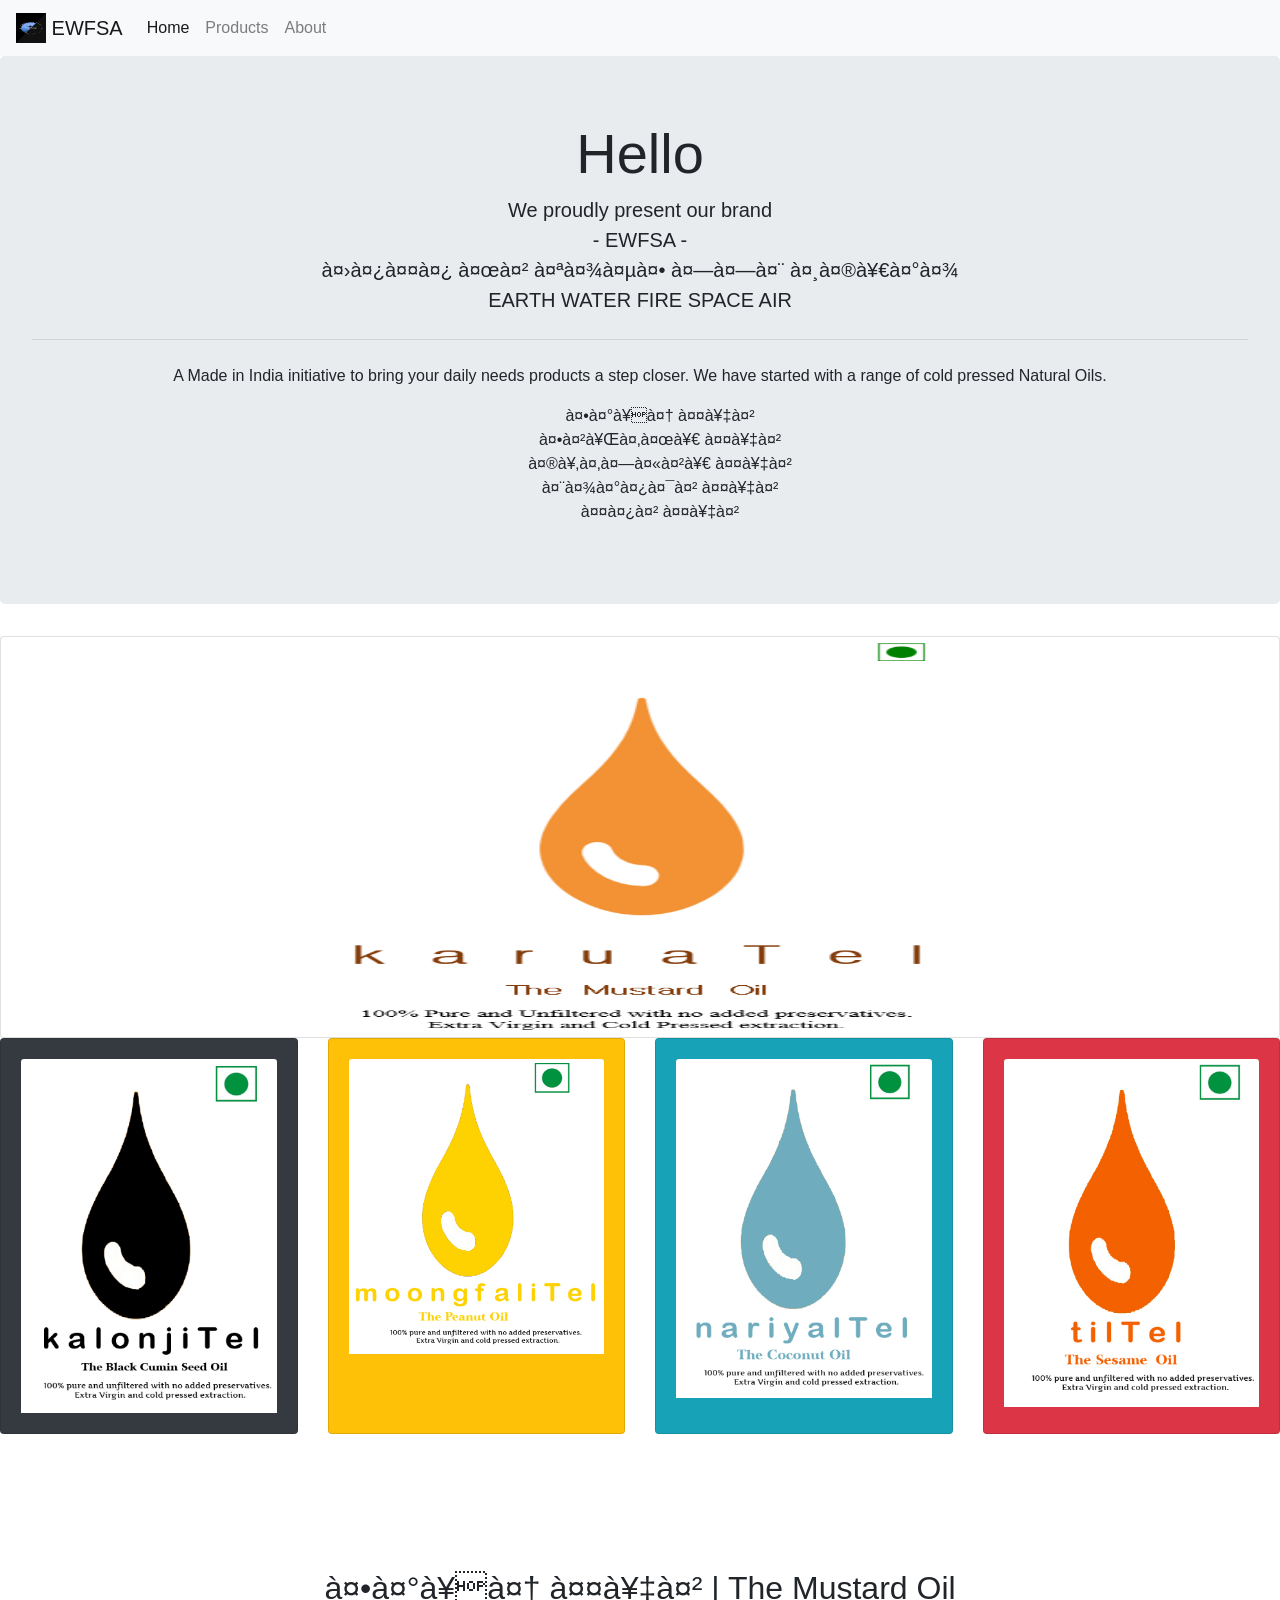
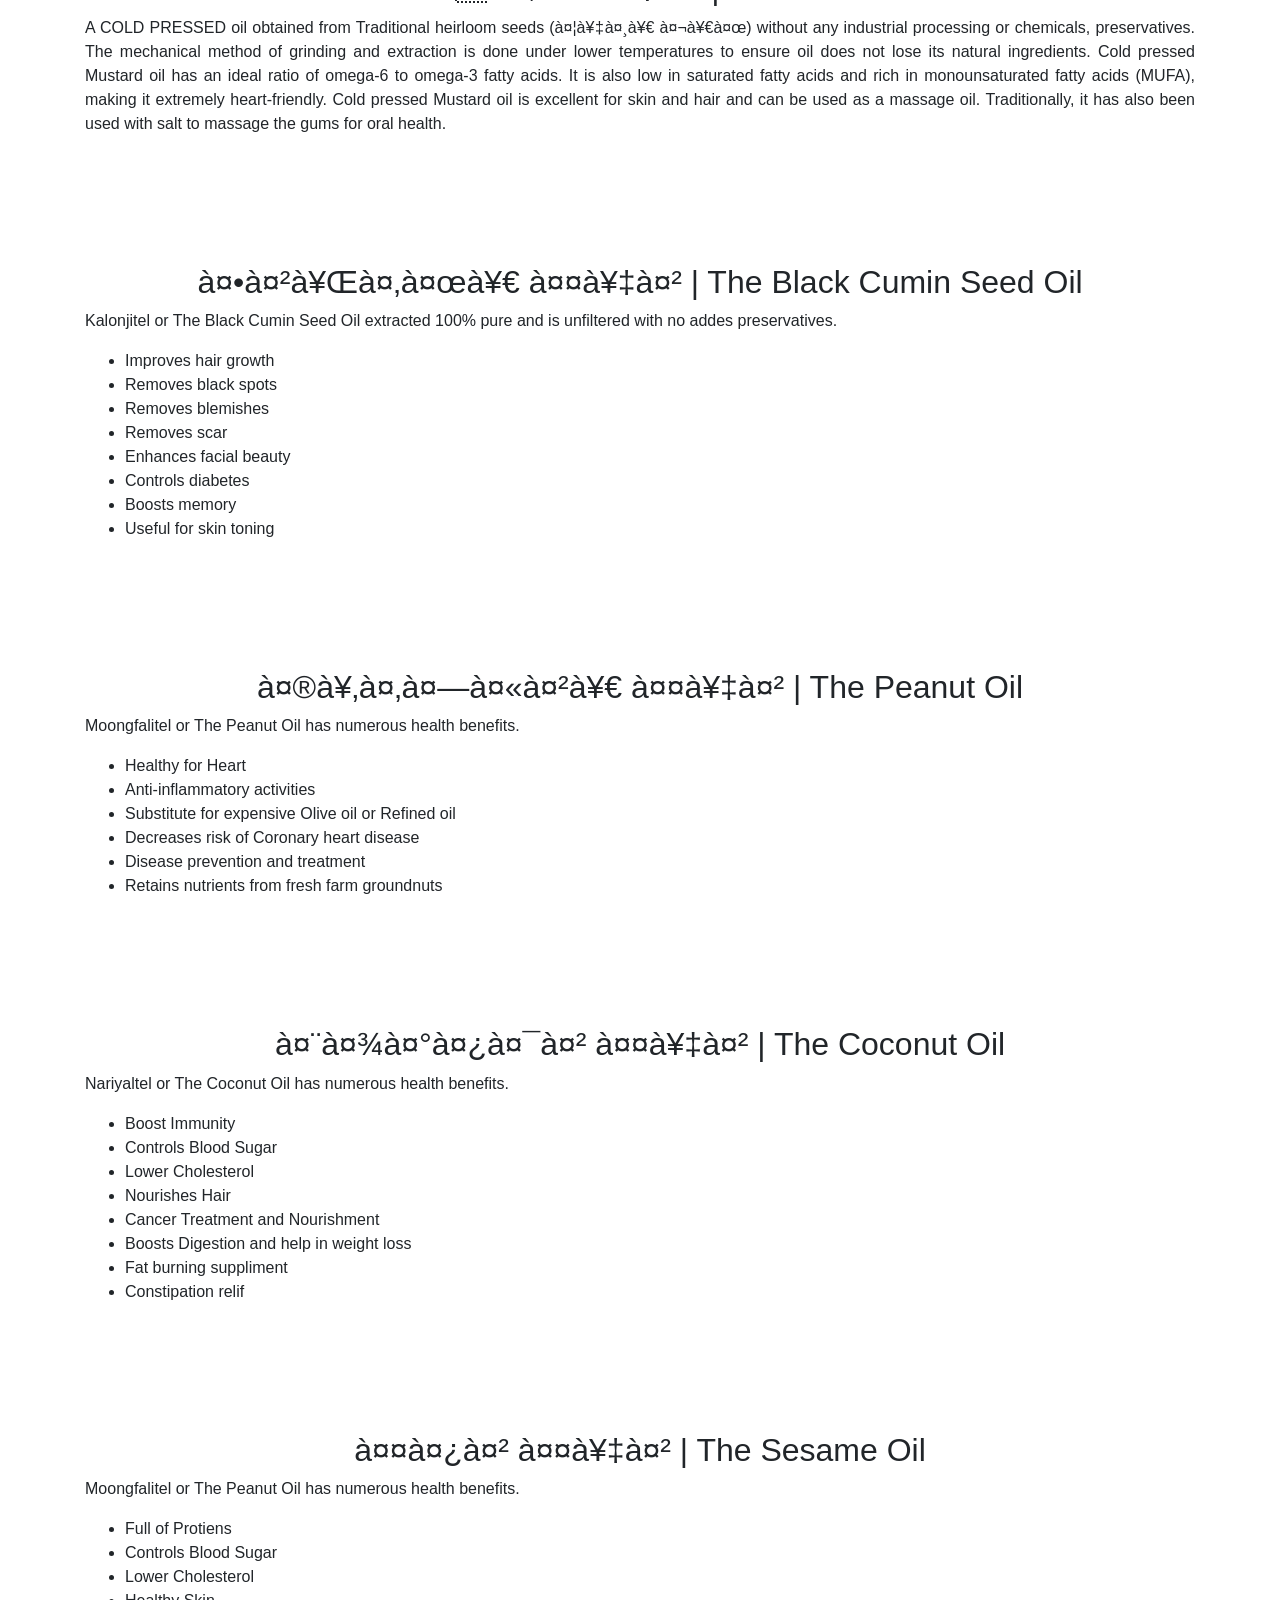
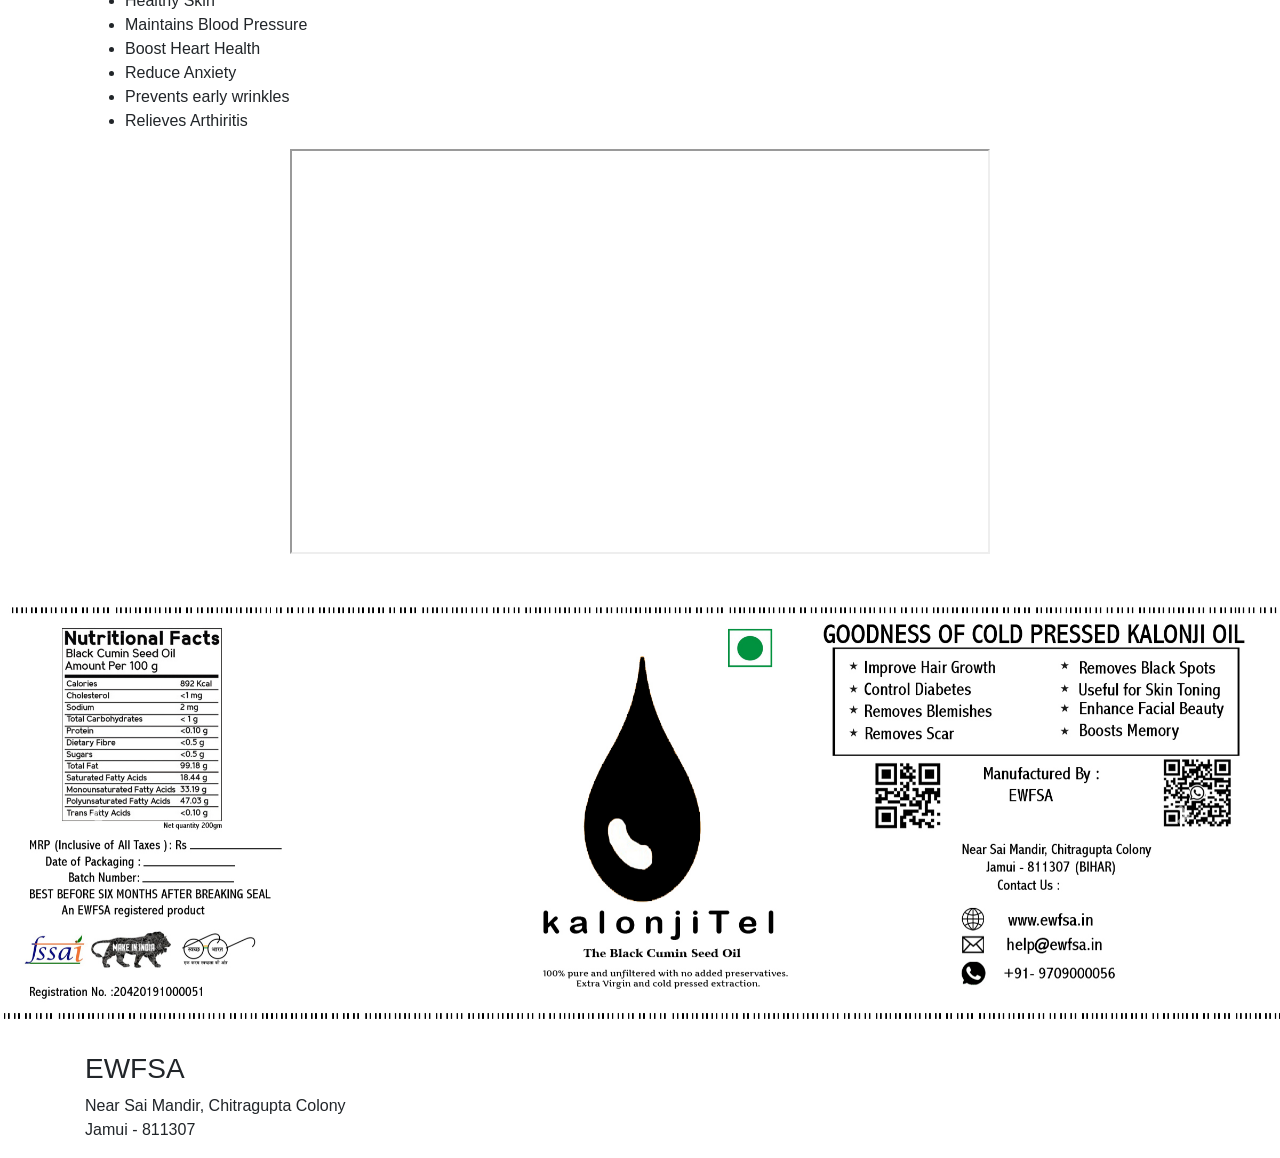
==== index.html @ 8c9425bf "2nd" ====
<!DOCTYPE html>
<html>

<head>
    <title>Natural Oils by EWFSA</title>
    <link rel="icon" type="image/jpeg" href="../images/logo.jpeg">
    <link rel="stylesheet" href="./style.css">
    <link rel="stylesheet" href="https://stackpath.bootstrapcdn.com/bootstrap/4.4.1/css/bootstrap.min.css"
        integrity="sha384-Vkoo8x4CGsO3+Hhxv8T/Q5PaXtkKtu6ug5TOeNV6gBiFeWPGFN9MuhOf23Q9Ifjh" crossorigin="anonymous">
    <script src="https://ajax.googleapis.com/ajax/libs/jquery/3.5.1/jquery.min.js"></script>
    <script src="https://cdnjs.cloudflare.com/ajax/libs/popper.js/1.16.0/umd/popper.min.js"></script>
    <script src="https://maxcdn.bootstrapcdn.com/bootstrap/4.5.2/js/bootstrap.min.js"></script>
</head>

<body>
    <section id="home">
        <nav class="navbar navbar-expand-lg navbar-light bg-light navbar-fixed-top">
            <a class="navbar-brand" href="#">
                <img src="../images/logo.jpeg" width="30" height="30" class="d-inline-block align-top" alt="">
                EWFSA
            </a>
            <button class="navbar-toggler" type="button" data-toggle="collapse" data-target="#navbarNav"
                aria-controls="navbarNav" aria-expanded="false" aria-label="Toggle navigation">
                <span class="navbar-toggler-icon"></span>
            </button>
            <div class="collapse navbar-collapse" id="navbarNav">
                <ul class="navbar-nav">
                    <li class="nav-item active">
                        <a class="nav-link" href="#home">Home <span class="sr-only">(current)</span></a>
                    </li>
                    <li class="nav-item">
                        <a class="nav-link" href="#products">Products</a>
                    </li>
                    <li class="nav-item">
                        <a class="nav-link" href="#">About</a>
                    </li>
                </ul>
            </div>
        </nav>
        <div class="jumbotron">
            <h1 class="display-4">Hello</h1>
            <p class="lead" style="text-align: center">We proudly present our brand <br>- EWFSA -<br>छिति जल पावक गगन समीरा<br>EARTH WATER FIRE SPACE AIR</p>
            <hr class="my-4">
            <!-- <div class="card bg-body">
                <img class="rounded mx-auto d-block" style="align-items: center;width:600px;height:400px;" src="../images/eWFSA_LOGO.PNG" >
            </div> -->
            <p style="text-align: center">A Made in India initiative to bring your daily needs products a step closer. We
                have started with a range of cold pressed Natural Oils.
                <ul style="text-align: center; list-style-type:none">
                    <li>करुआ तेल</li>
                    <li>कलौंजी तेल</li>
                    <li>मूंगफली तेल</li>
                    <li>नारियल तेल</li>
                    <li>तिल तेल</li>
                </ul>
            </p>

        </div>
        

    </section>
    <section id="products">
        <div class="card bg-body">
            <img class="rounded mx-auto d-block" style="align-items: center;width:600px;height:400px;" src="../images/karuatel_logo.PNG" >
        </div>
        <div class="card-deck">
            <div class="card bg-dark">
            <div class="card-body text-center">
                <img class="card-img-top" src="../images/kalongi_logo.PNG">
            </div>
            </div>
            <div class="card bg-warning">
            <div class="card-body text-center">
            <img class="card-img-top" src="../images/moongfali_logo.PNG">
            </div>
            </div>
            <div class="card bg-info">
            <div class="card-body text-center">
                <img class="card-img-top" src="../images/nariyal_logo.PNG">
            </div>
            </div>
            <div class="card bg-danger">
            <div class="card-body text-center">
                <img class="card-img-top" src="../images/tiltel_logo.PNG">
            </div>
            </div>
        </div>
    </section>
    <br>
    <section>
        <div class="container">        
                <h2>करुआ तेल | The Mustard Oil</h2>
                
                <p style="text-align: justify">A COLD PRESSED oil obtained from Traditional heirloom seeds (देसी बीज) without any industrial processing or chemicals, preservatives.
                        The mechanical method of grinding and extraction is done under lower temperatures to ensure oil does not lose its natural ingredients. Cold pressed Mustard oil has an ideal ratio of omega-6 to omega-3 fatty acids. It is also low in saturated fatty acids and rich in monounsaturated fatty acids (MUFA), making it extremely heart-friendly. Cold pressed Mustard oil is excellent for skin and hair and can be used as a massage oil. Traditionally, it has also been used with salt to massage the gums for oral health.
                </p>
                
                <h2>कलौंजी तेल | The Black Cumin Seed Oil</h2>
                <p style="text-align: justify">Kalonjitel or The Black Cumin Seed Oil extracted 100% pure and is unfiltered with no addes preservatives.
                    <ul>
                        <li>Improves hair growth</li>
                        <li>Removes black spots</li>
                        <li>Removes blemishes</li>
                        <li>Removes scar</li>
                        <li>Enhances facial beauty</li>
                        <li>Controls diabetes</li>
                        <li>Boosts memory</li>
                        <li>Useful for skin toning</li>  
                    </ul>
                </p>

                <h2>मूंगफली तेल | The Peanut Oil</h2>
                <p style="text-align: justify">Moongfalitel or The Peanut Oil has numerous health benefits.
                    <ul>
                        <li>Healthy for Heart</li>
                        <li>Anti-inflammatory activities</li>
                        <li>Substitute for expensive Olive oil or Refined oil</li>
                        <li>Decreases risk of Coronary heart disease</li>
                        <li>Disease prevention and treatment</li>
                        <li>Retains nutrients from fresh farm groundnuts</li>
                    </ul>
                </p>

                <h2>नारियल तेल | The Coconut Oil</h2>
                <p style="text-align: justify">Nariyaltel or The Coconut Oil has numerous health benefits.
                    <ul>
                        <li>Boost Immunity</li>
                        <li>Controls Blood Sugar</li>
                        <li>Lower Cholesterol</li>
                        <li>Nourishes Hair</li>
                        <li>Cancer Treatment and Nourishment</li>
                        <li>Boosts Digestion and help in weight loss</li>
                        <li>Fat burning suppliment</li>
                        <li>Constipation relif</li>
                    </ul>
                </p>

                <h2>तिल तेल | The Sesame Oil</h2>
                <p style="text-align: justify">Moongfalitel or The Peanut Oil has numerous health benefits.
                    <ul>
                        <li>Full of Protiens</li>
                        <li>Controls Blood Sugar</li>
                        <li>Lower Cholesterol</li>
                        <li>Healthy Skin</li>
                        <li>Maintains Blood Pressure</li>
                        <li>Boost Heart Health</li>
                        <li>Reduce Anxiety</li>
                        <li>Prevents early wrinkles</li>
                        <li>Relieves Arthiritis</li>
                    </ul>
                </p>
        </div>
    </section>

    <p align="center"><iframe width="700" height="405"
        src="https://www.youtube.com/embed/tgbNymZ7vqY?controls=0">
        </iframe>
    </p>
        
    <br>

    
    <section>
        <div id="demo" class="carousel slide" data-ride="carousel">

            <!-- Indicators -->
            <ul class="carousel-indicators">
              <li data-target="#demo" data-slide-to="0" class="active"></li>
              <li data-target="#demo" data-slide-to="1"></li>
              <li data-target="#demo" data-slide-to="2"></li>
            </ul>
            
            <!-- The slideshow -->
            <div class="carousel-inner">
              <div class="carousel-item active">
                <img src="../images/kalongitel.jpg" alt="Los Angeles" width="1100" height="500">
              </div>
              <div class="carousel-item">
                <img src="../images/karuatel.PNG" alt="Chicago" width="1100" height="500">
              </div>
              <div class="carousel-item">
                <img src="../images/moongfali.jpg" alt="New York" width="1100" height="500">
              </div>
              <div class="carousel-item">
                <img src="../images/nariyaltel.jpg" alt="New York" width="1100" height="500">
              </div>
              <div class="carousel-item">
                <img src="../images/tiltel.jpg" alt="New York" width="1100" height="500">
              </div>
            </div>
            
            <!-- Left and right controls -->
            <a class="carousel-control-prev" href="#demo" data-slide="prev">
              <span class="carousel-control-prev-icon"></span>
            </a>
            <a class="carousel-control-next" href="#demo" data-slide="next">
              <span class="carousel-control-next-icon"></span>
            </a>
          </div>
                
    </section>
    <br>
    <section id="about">
        <div class="container">
            <h3>EWFSA</h3>
            <p>Near Sai Mandir, Chitragupta Colony<br>Jamui - 811307</p>
            
        </div>
    </section>
   
</body>

</html>
---- style.css ----
h1{
    text-align: center;
}

h2{
    text-align: center;
    padding-top: 10%;
}
#image-logo{
    align-content: center;
    
}

/* Make the image fully responsive */
.carousel-inner img {
  width: 100%;
  height: 100%;
}
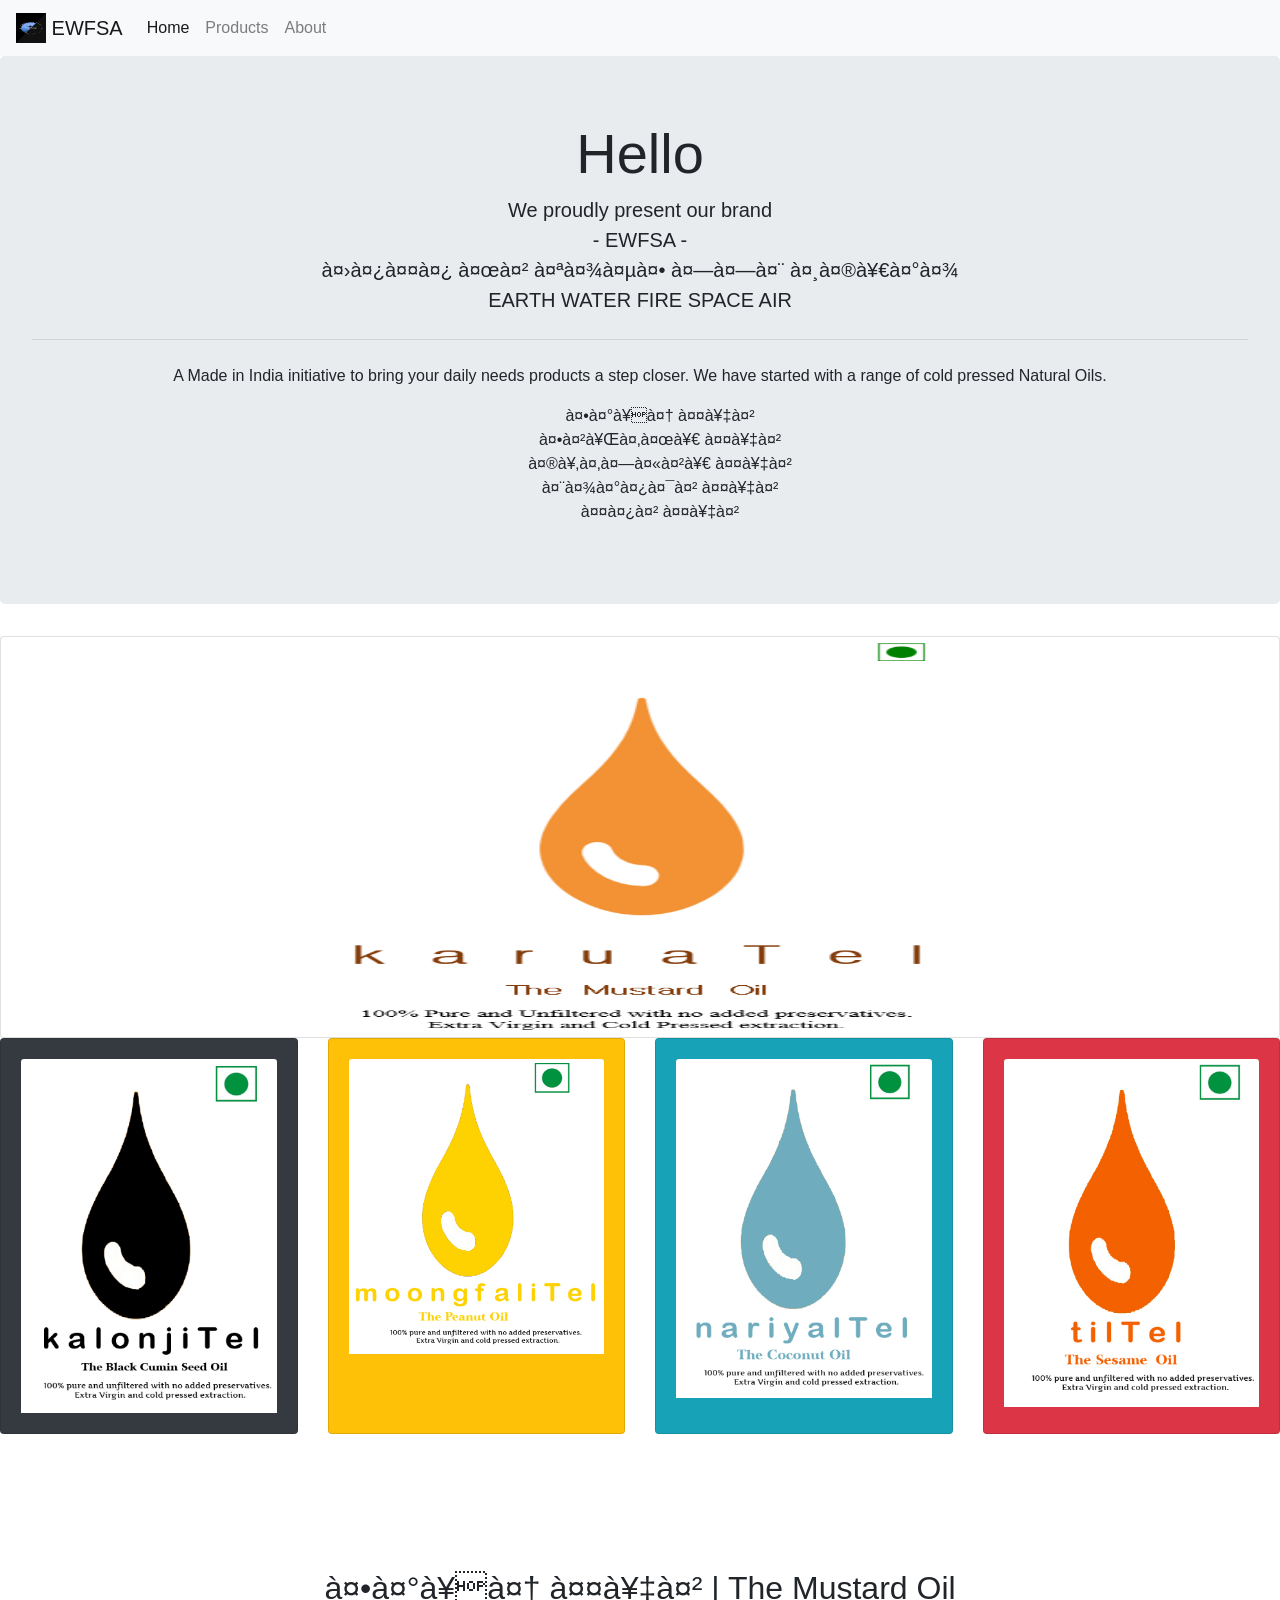
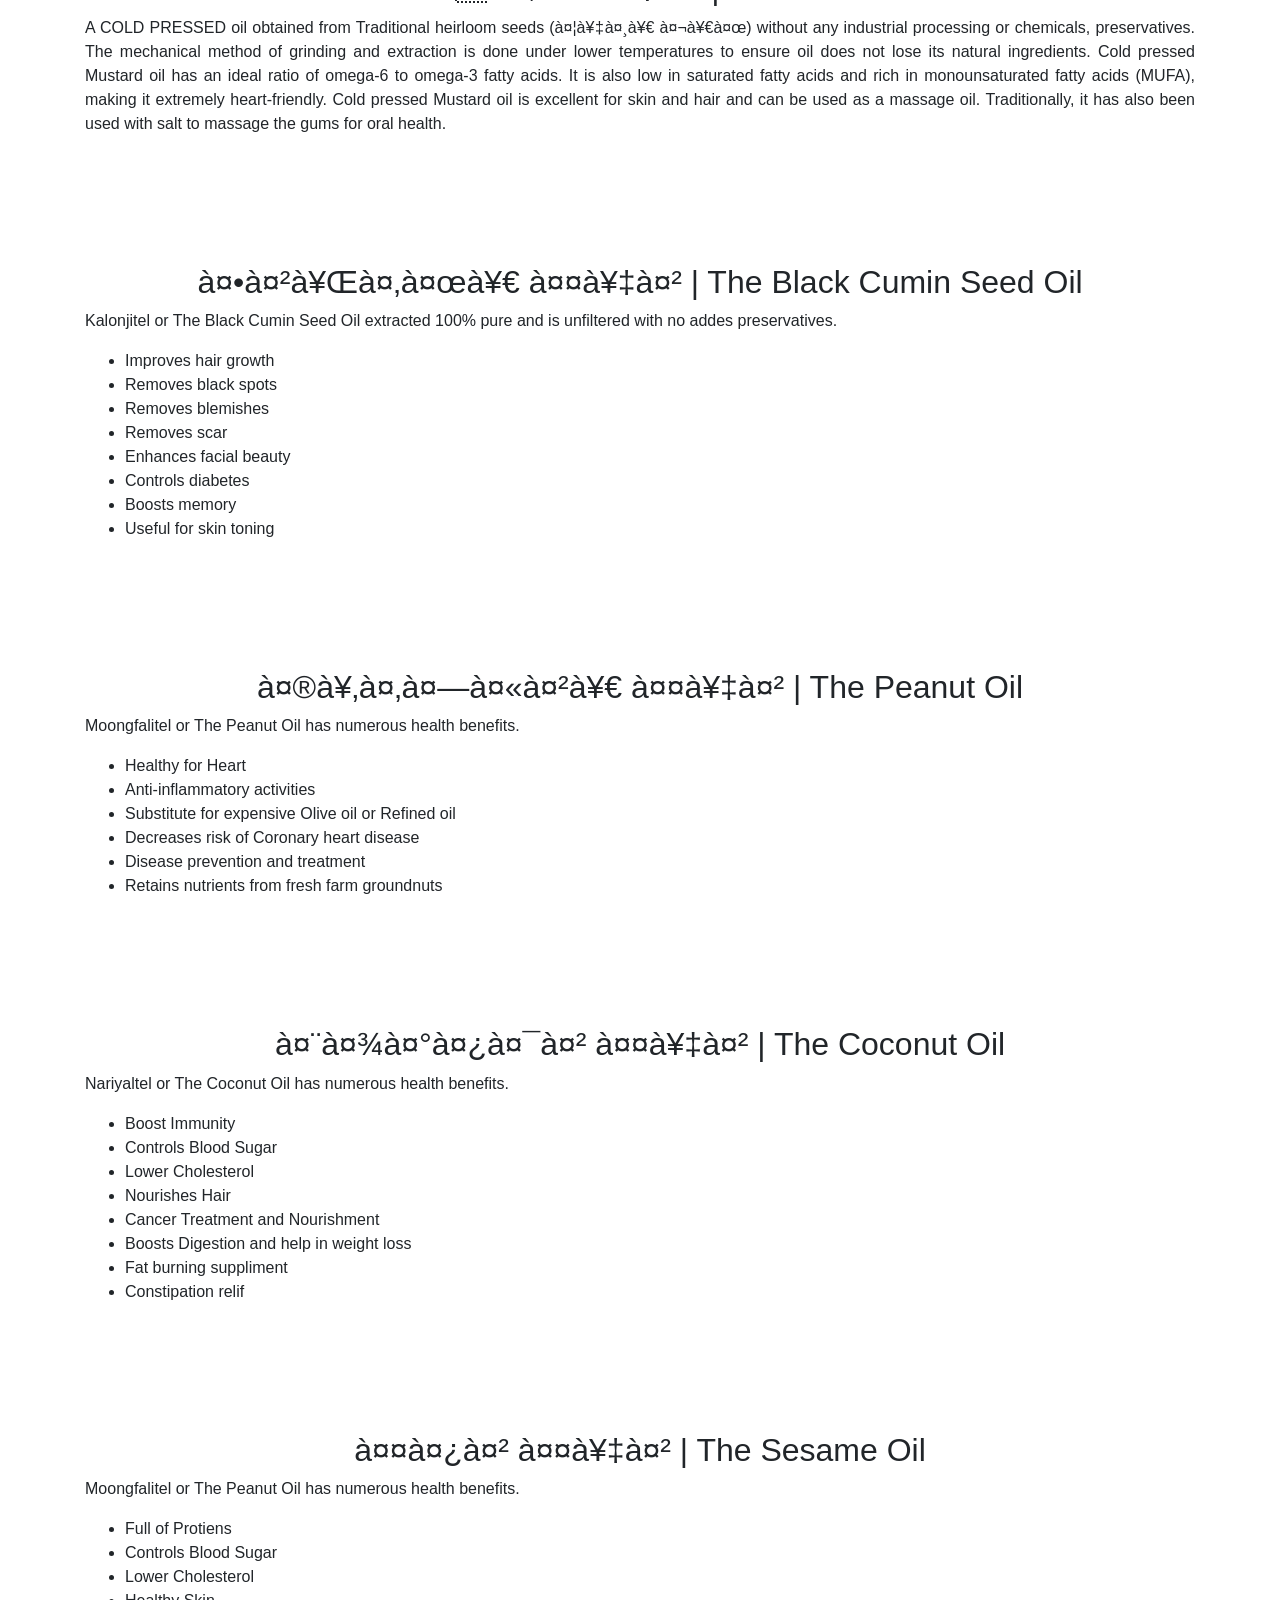
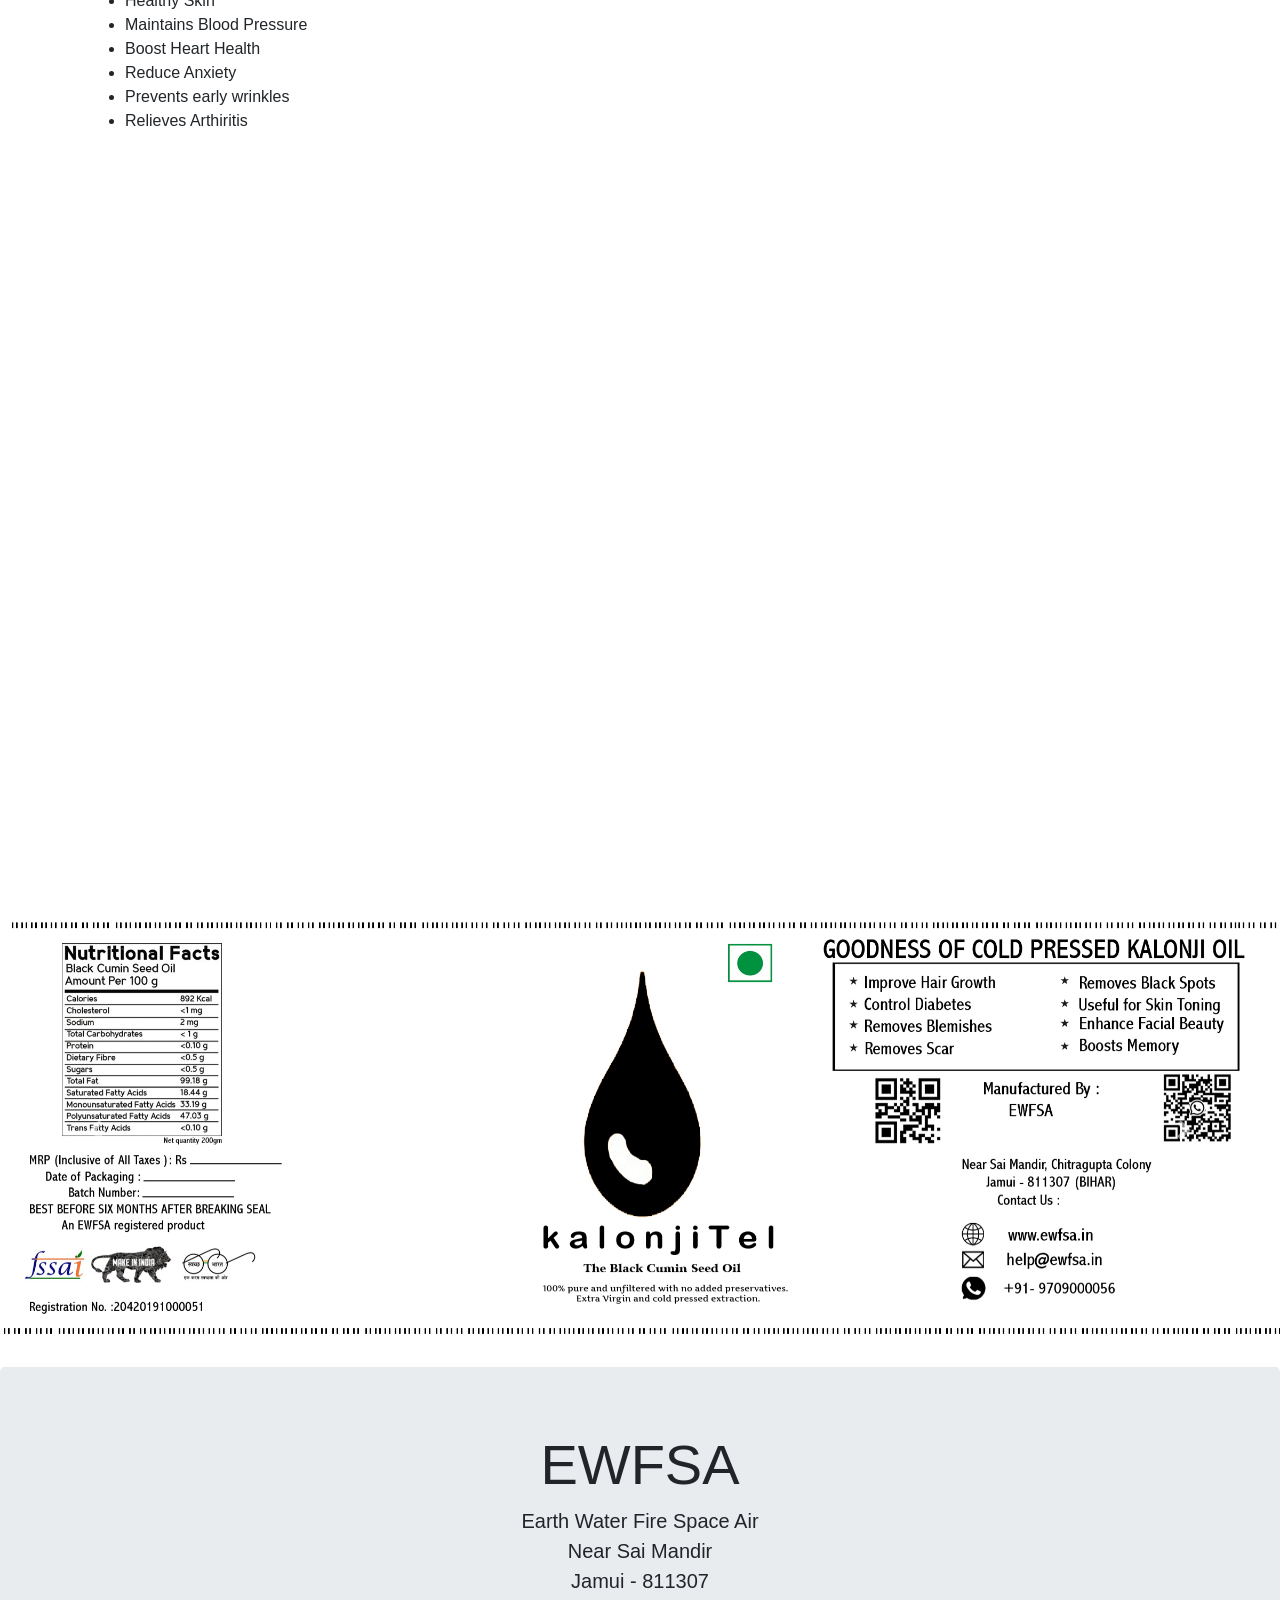
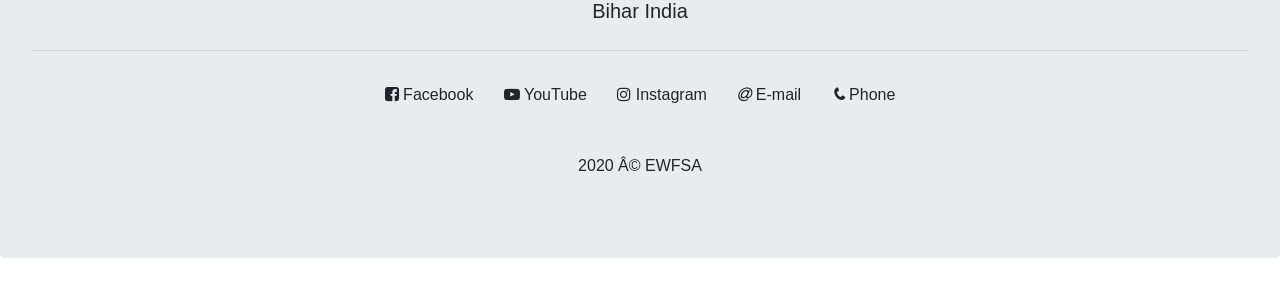
==== commit d765a687: "4th" ====
--- a/index.html
+++ b/index.html
@@ -3,8 +3,9 @@
 
 <head>
     <title>Natural Oils by EWFSA</title>
-    <link rel="icon" type="image/jpeg" href="../images/logo.jpeg">
+    <link rel="icon" type="image/jpeg" href="./images/logo.jpeg">
     <link rel="stylesheet" href="./style.css">
+    <link rel="stylesheet" href="https://stackpath.bootstrapcdn.com/font-awesome/4.7.0/css/font-awesome.min.css" integrity="sha384-wvfXpqpZZVQGK6TAh5PVlGOfQNHSoD2xbE+QkPxCAFlNEevoEH3Sl0sibVcOQVnN" crossorigin="anonymous">
     <link rel="stylesheet" href="https://stackpath.bootstrapcdn.com/bootstrap/4.4.1/css/bootstrap.min.css"
         integrity="sha384-Vkoo8x4CGsO3+Hhxv8T/Q5PaXtkKtu6ug5TOeNV6gBiFeWPGFN9MuhOf23Q9Ifjh" crossorigin="anonymous">
     <script src="https://ajax.googleapis.com/ajax/libs/jquery/3.5.1/jquery.min.js"></script>
@@ -16,7 +17,7 @@
     <section id="home">
         <nav class="navbar navbar-expand-lg navbar-light bg-light navbar-fixed-top">
             <a class="navbar-brand" href="#">
-                <img src="../images/logo.jpeg" width="30" height="30" class="d-inline-block align-top" alt="">
+                <img src="./images/logo.jpeg" width="30" height="30" class="d-inline-block align-top" alt="">
                 EWFSA
             </a>
             <button class="navbar-toggler" type="button" data-toggle="collapse" data-target="#navbarNav"
@@ -32,7 +33,7 @@
                         <a class="nav-link" href="#products">Products</a>
                     </li>
                     <li class="nav-item">
-                        <a class="nav-link" href="#">About</a>
+                        <a class="nav-link" href="#about">About</a>
                     </li>
                 </ul>
             </div>
@@ -42,7 +43,7 @@
             <p class="lead" style="text-align: center">We proudly present our brand <br>- EWFSA -<br>छिति जल पावक गगन समीरा<br>EARTH WATER FIRE SPACE AIR</p>
             <hr class="my-4">
             <!-- <div class="card bg-body">
-                <img class="rounded mx-auto d-block" style="align-items: center;width:600px;height:400px;" src="../images/eWFSA_LOGO.PNG" >
+                <img class="rounded mx-auto d-block" style="align-items: center;width:600px;height:400px;" src="./images/eWFSA_LOGO.PNG" >
             </div> -->
             <p style="text-align: center">A Made in India initiative to bring your daily needs products a step closer. We
                 have started with a range of cold pressed Natural Oils.
@@ -61,34 +62,34 @@
     </section>
     <section id="products">
         <div class="card bg-body">
-            <img class="rounded mx-auto d-block" style="align-items: center;width:600px;height:400px;" src="../images/karuatel_logo.PNG" >
+            <img class="rounded mx-auto d-block" style="align-items: center;width:600px;height:400px;" src="./images/karuatel_logo.PNG" >
         </div>
         <div class="card-deck">
             <div class="card bg-dark">
             <div class="card-body text-center">
-                <img class="card-img-top" src="../images/kalongi_logo.PNG">
+                <img class="card-img-top" src="./images/kalongi_logo.PNG">
             </div>
             </div>
             <div class="card bg-warning">
             <div class="card-body text-center">
-            <img class="card-img-top" src="../images/moongfali_logo.PNG">
+            <img class="card-img-top" src="./images/moongfali_logo.PNG">
             </div>
             </div>
             <div class="card bg-info">
             <div class="card-body text-center">
-                <img class="card-img-top" src="../images/nariyal_logo.PNG">
+                <img class="card-img-top" src="./images/nariyal_logo.PNG">
             </div>
             </div>
             <div class="card bg-danger">
             <div class="card-body text-center">
-                <img class="card-img-top" src="../images/tiltel_logo.PNG">
+                <img class="card-img-top" src="./images/tiltel_logo.PNG">
             </div>
             </div>
         </div>
     </section>
     <br>
     <section>
-        <div class="container">        
+        <div class="container" >        
                 <h2>करुआ तेल | The Mustard Oil</h2>
                 
                 <p style="text-align: justify">A COLD PRESSED oil obtained from Traditional heirloom seeds (देसी बीज) without any industrial processing or chemicals, preservatives.
@@ -152,11 +153,9 @@
         </div>
     </section>
 
-    <p align="center"><iframe width="700" height="405"
-        src="https://www.youtube.com/embed/tgbNymZ7vqY?controls=0">
-        </iframe>
-    </p>
-        
+    <p align="center">    
+        <iframe width="1280" height="720" src="https://www.youtube.com/embed/waIQdrhrQZo" frameborder="0" allow="accelerometer; autoplay; clipboard-write; encrypted-media; gyroscope; picture-in-picture" allowfullscreen></iframe>
+    </p>    
     <br>
 
     
@@ -173,19 +172,19 @@
             <!-- The slideshow -->
             <div class="carousel-inner">
               <div class="carousel-item active">
-                <img src="../images/kalongitel.jpg" alt="Los Angeles" width="1100" height="500">
-              </div>
-              <div class="carousel-item">
-                <img src="../images/karuatel.PNG" alt="Chicago" width="1100" height="500">
-              </div>
-              <div class="carousel-item">
-                <img src="../images/moongfali.jpg" alt="New York" width="1100" height="500">
-              </div>
-              <div class="carousel-item">
-                <img src="../images/nariyaltel.jpg" alt="New York" width="1100" height="500">
-              </div>
-              <div class="carousel-item">
-                <img src="../images/tiltel.jpg" alt="New York" width="1100" height="500">
+                <img src="./images/kalongitel.jpg" alt="Kalonjitel width="1100" height="500">
+              </div>
+              <div class="carousel-item">
+                <img src="./images/karuatel.PNG" alt="karuatel" width="1100" height="500">
+              </div>
+              <div class="carousel-item">
+                <img src="./images/moongfali.jpg" alt="moongfali" width="1100" height="500">
+              </div>
+              <div class="carousel-item">
+                <img src="./images/nariyaltel.jpg" alt="nariyaltel" width="1100" height="500">
+              </div>
+              <div class="carousel-item">
+                <img src="./images/tiltel.jpg" alt="tiltel" width="1100" height="500">
               </div>
             </div>
             
@@ -201,10 +200,28 @@
     </section>
     <br>
     <section id="about">
-        <div class="container">
-            <h3>EWFSA</h3>
-            <p>Near Sai Mandir, Chitragupta Colony<br>Jamui - 811307</p>
-            
+        <div class="jumbotron" >
+            
+            <h1 class="display-4" style="text-align: center;">EWFSA</h1>
+            <p class="lead" style="text-align: center">Earth Water Fire Space Air<br>Near Sai Mandir <br>Jamui - 811307<br>Bihar India</p>
+            <hr class="my-4">
+            
+            <p style="text-align: center; align-items: center;">
+                <div class="contact-links" style="align-items: center; text-align: center;">
+                    <a id="profile-link" href="https://www.facebook.com/EWFSAOILS/" target="_blank" class="btn contact-details">
+                        <i class="fa fa-facebook-square"></i> Facebook</a>
+                    <a id="profile-link" href="https://www.youtube.com/channel/UCrodhrcutp7RdM4tssHJK1w" target="_blank" class="btn contact-details">
+                        <i class="fa fa-youtube-play"></i> YouTube</a>
+                    <a id="profile-link" href="https://www.instagram.com/ewfsaoils/" target="_blank" class="btn contact-details">
+                            <i class="fa fa-instagram"></i> Instagram</a>                  
+                    <a id="profile-link" href="mailto:help@ewfsa.in" class="btn contact-details">
+                        <i class="fas fa-at"></i> E-mail</a>
+                    
+                    <a href="tel:+919709000056" class="btn contact-details">
+                        <i class="fas fa-phone"></i> Phone </a>
+                </div>
+            </p>
+            <p style="text-align: center;"><br />2020 © EWFSA</p>
         </div>
     </section>
    
--- a/style.css
+++ b/style.css
@@ -16,3 +16,15 @@
   width: 100%;
   height: 100%;
 }
+
+footer p {
+    padding: 0;
+    margin: 0;
+  }
+
+  .fa, .fas {
+    font-family: 'FontAwesome';
+  }
+  
+
+    
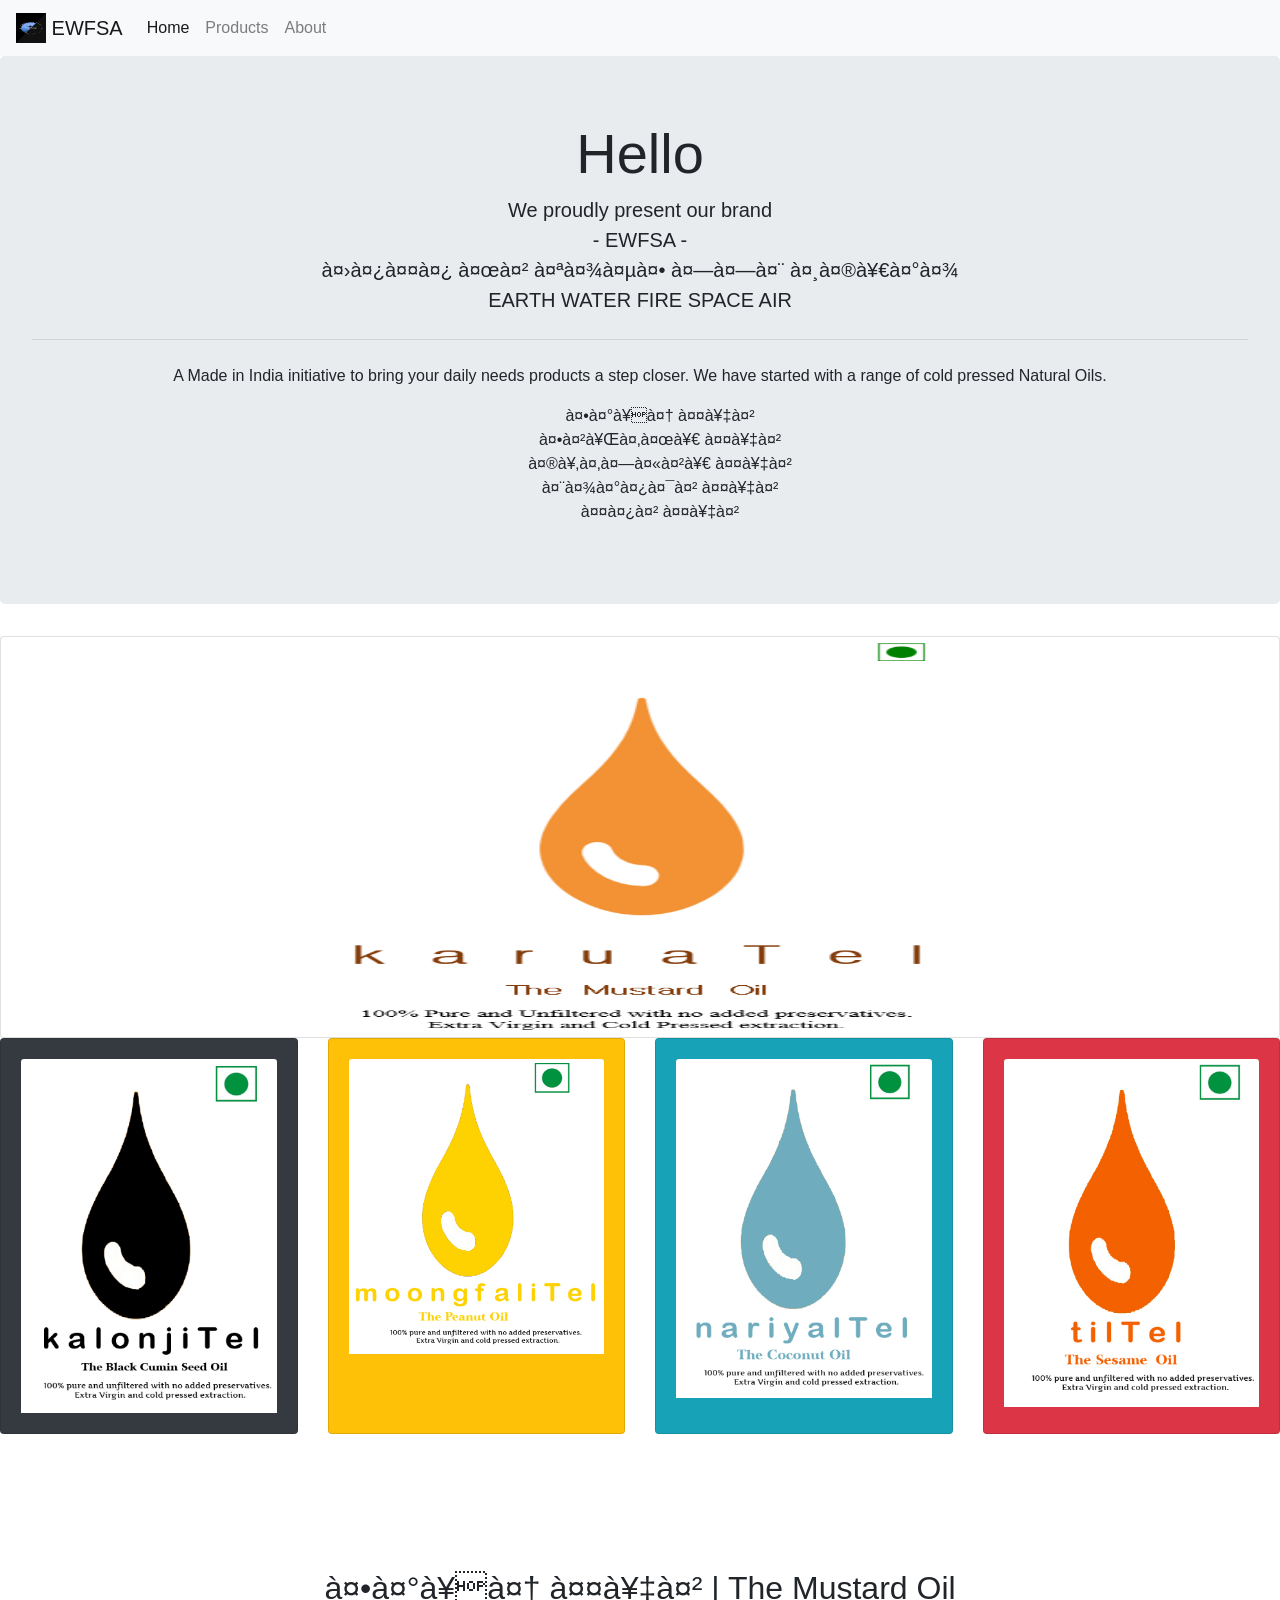
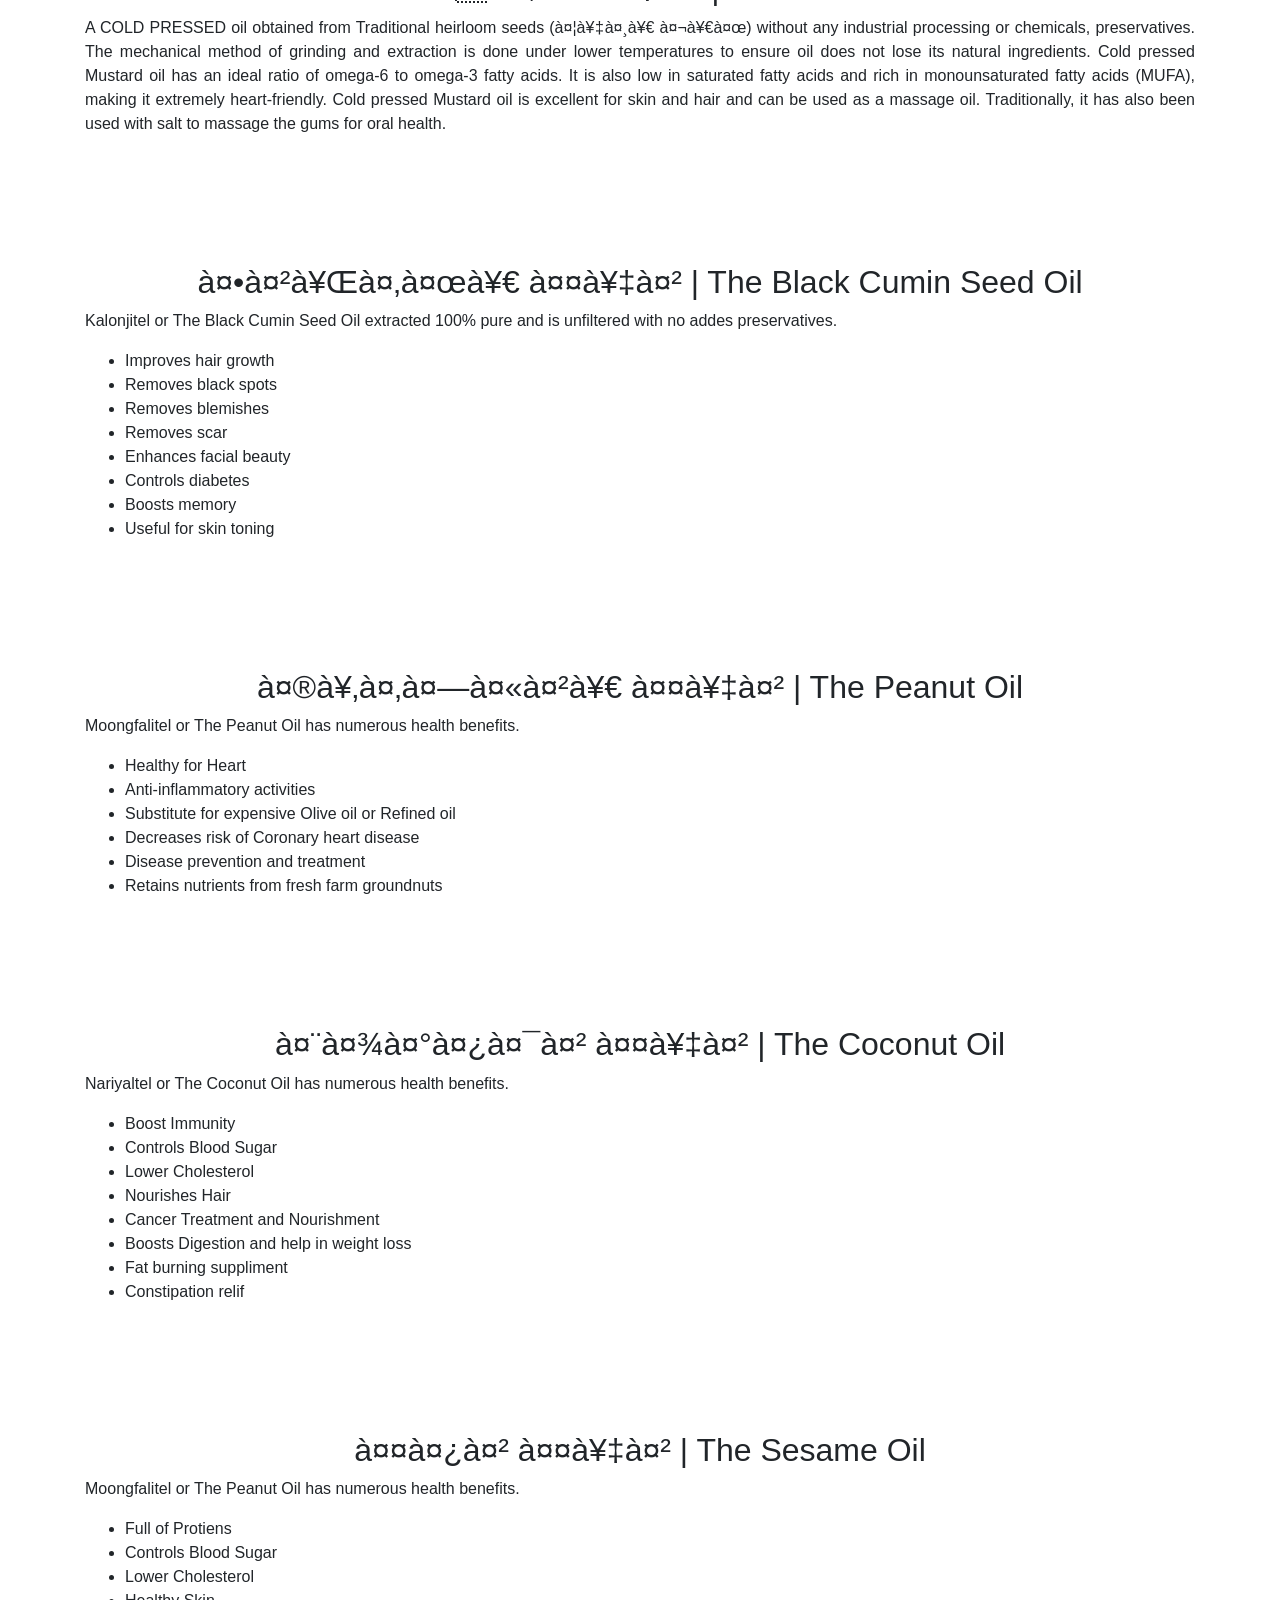
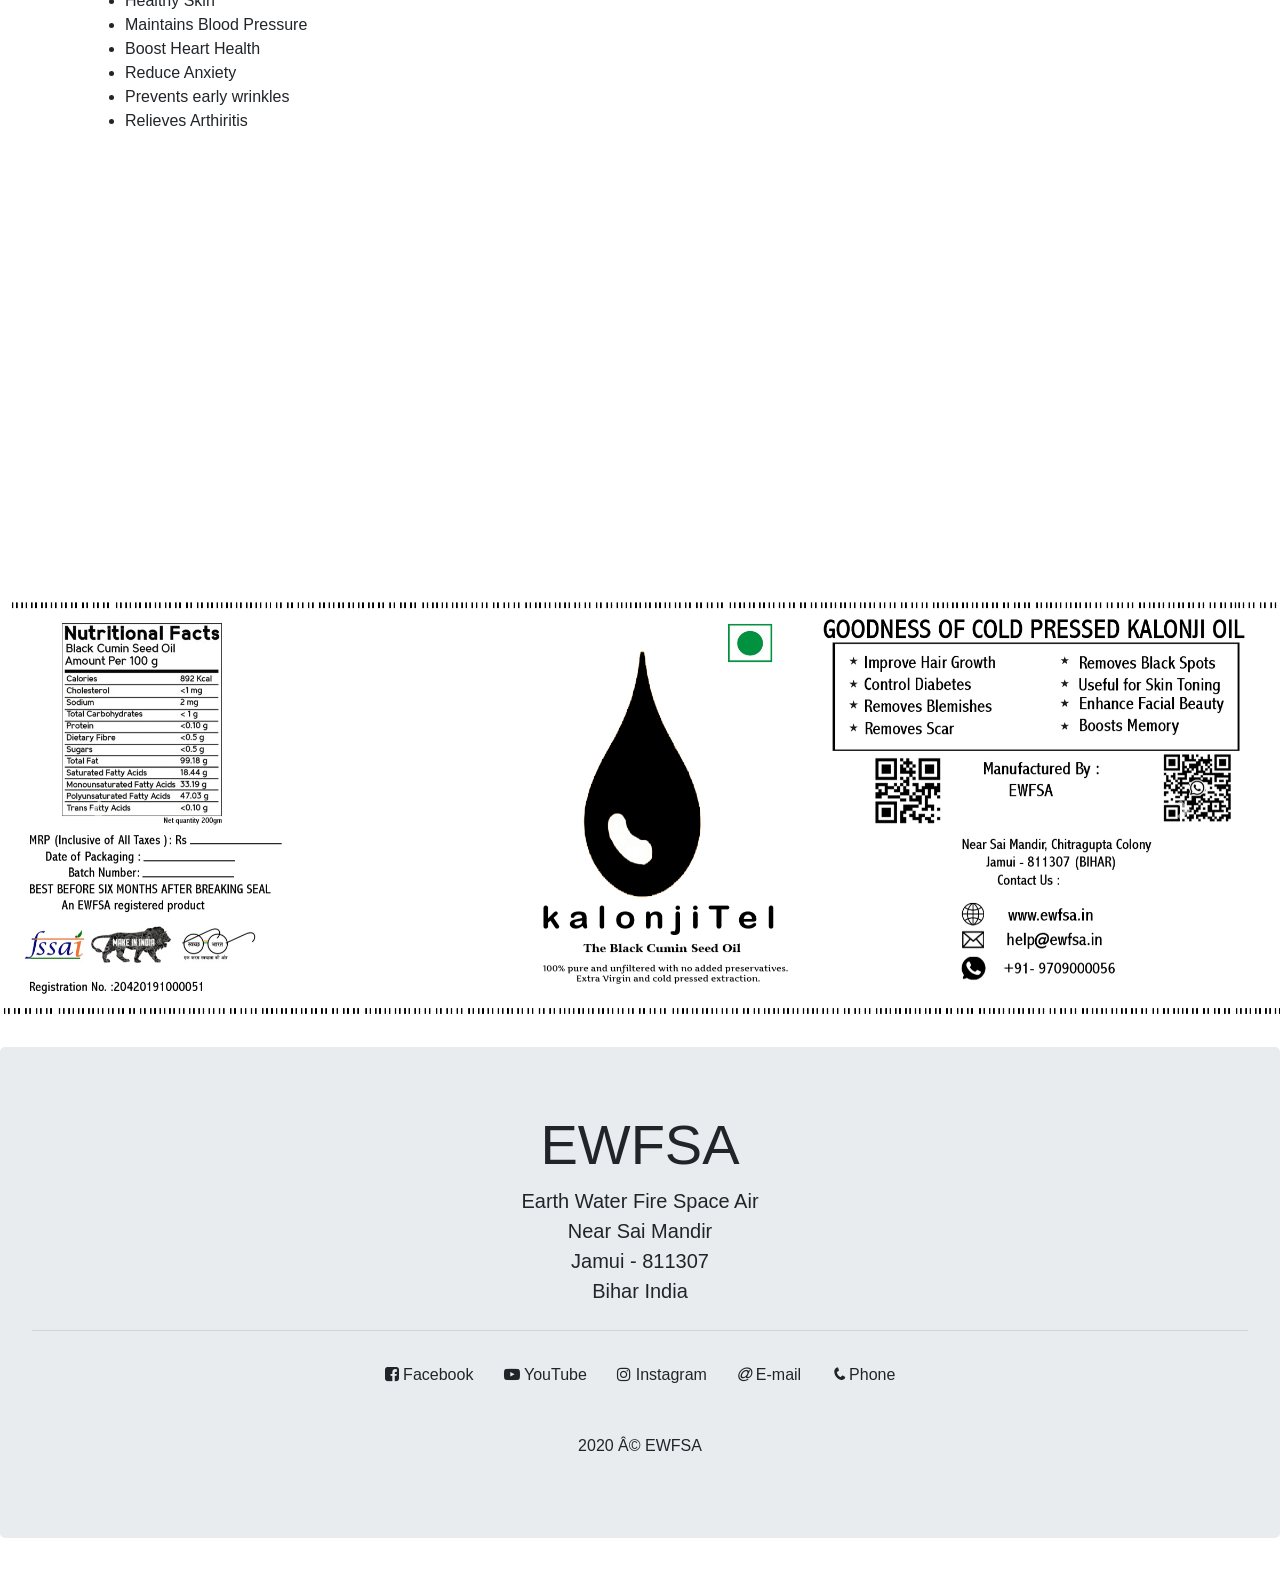
==== commit b3b06674: "4th" ====
--- a/index.html
+++ b/index.html
@@ -154,7 +154,7 @@
     </section>
 
     <p align="center">    
-        <iframe width="1280" height="720" src="https://www.youtube.com/embed/waIQdrhrQZo" frameborder="0" allow="accelerometer; autoplay; clipboard-write; encrypted-media; gyroscope; picture-in-picture" allowfullscreen></iframe>
+        <iframe width="800" height="400" src="https://www.youtube.com/embed/waIQdrhrQZo" frameborder="0" allow="accelerometer; autoplay; clipboard-write; encrypted-media; gyroscope; picture-in-picture" allowfullscreen></iframe>
     </p>    
     <br>
 
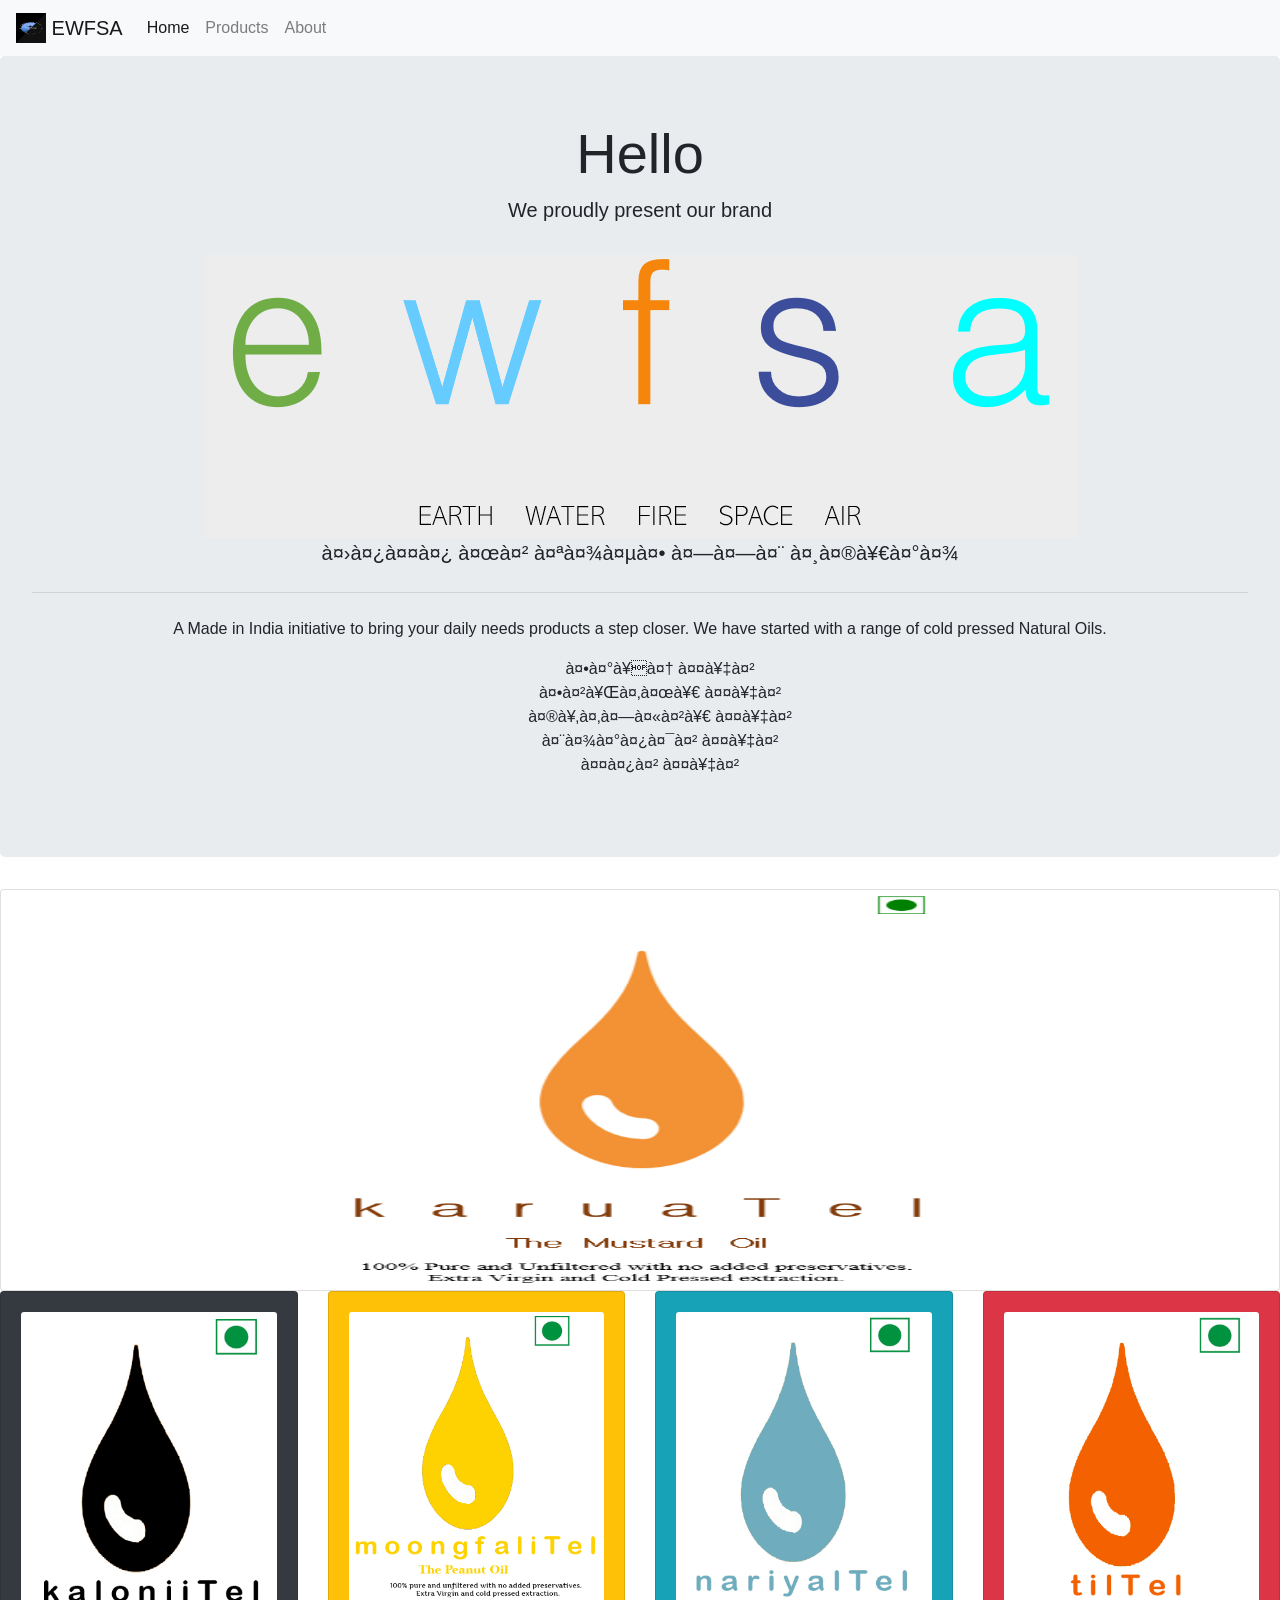
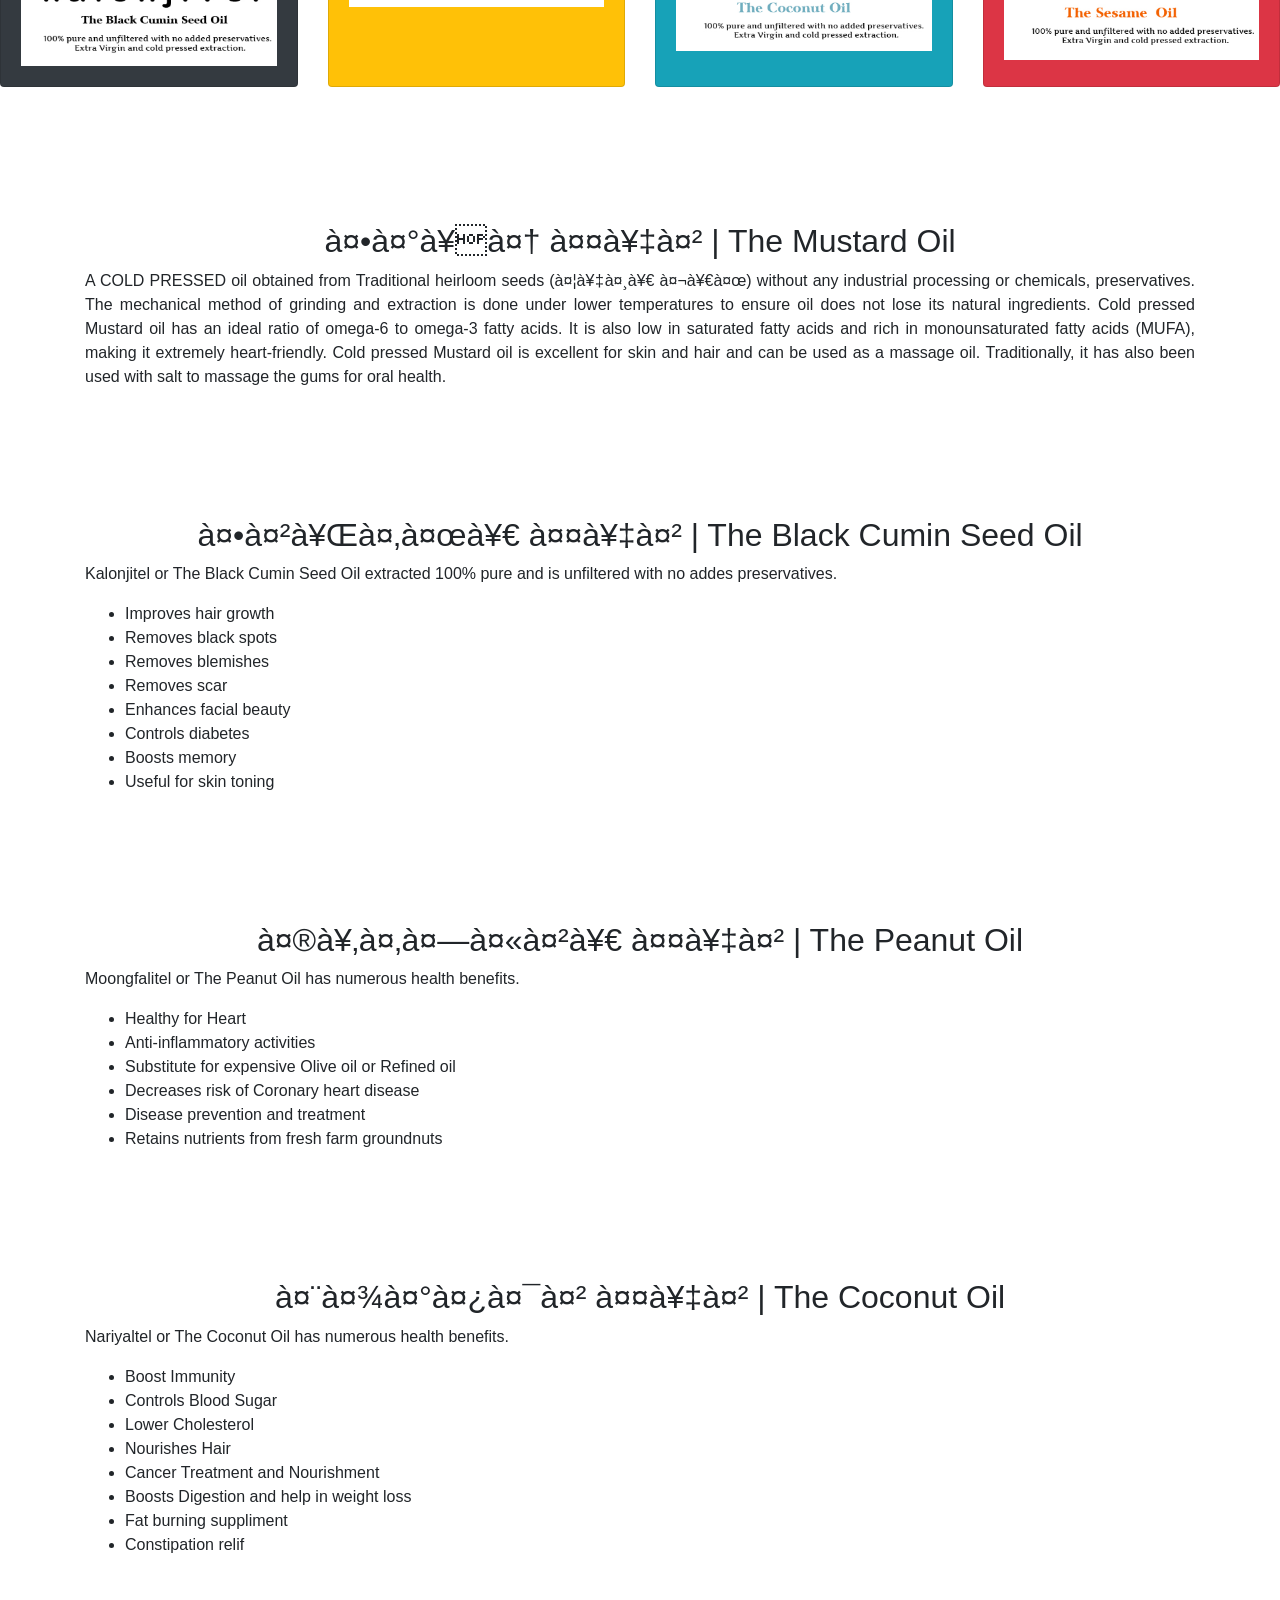
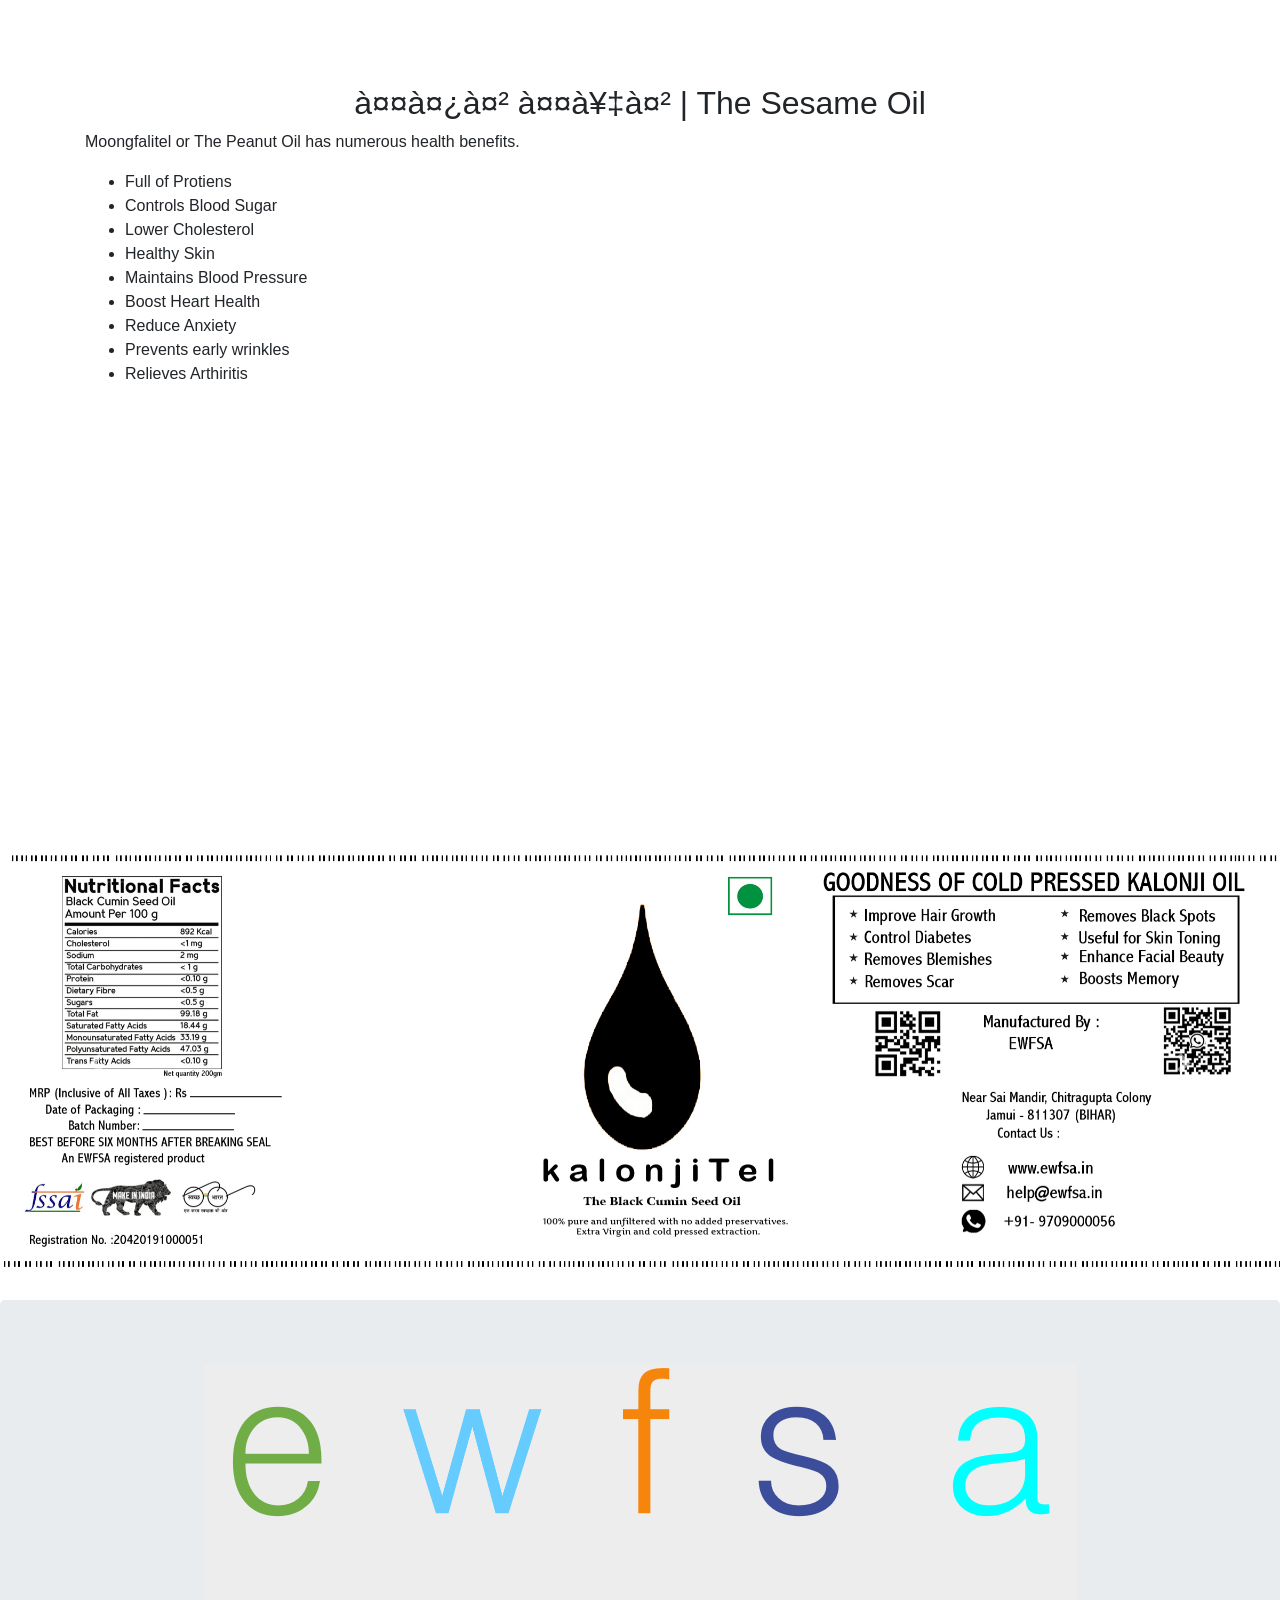
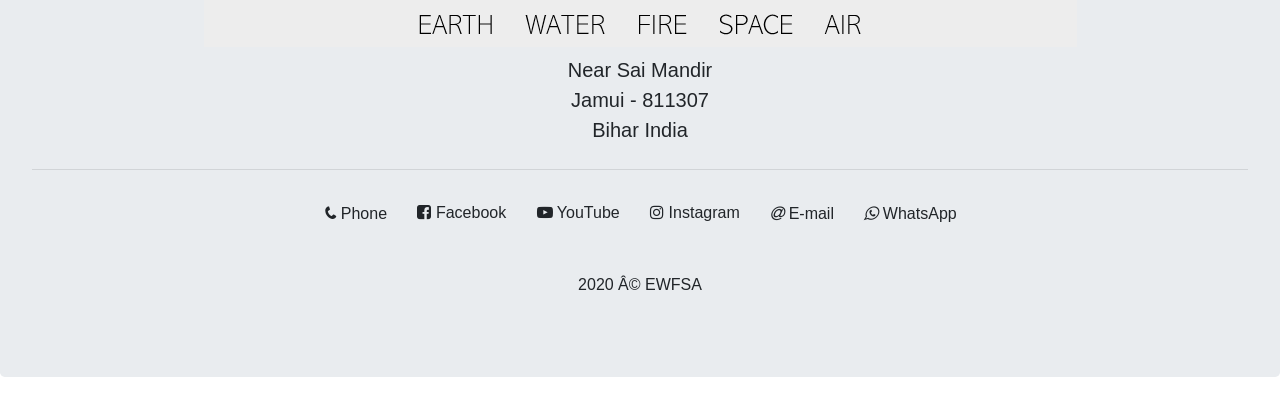
==== commit de492622: "approval" ====
--- a/index.html
+++ b/index.html
@@ -40,7 +40,7 @@
         </nav>
         <div class="jumbotron">
             <h1 class="display-4">Hello</h1>
-            <p class="lead" style="text-align: center">We proudly present our brand <br>- EWFSA -<br>छिति जल पावक गगन समीरा<br>EARTH WATER FIRE SPACE AIR</p>
+            <p class="lead" style="text-align: center">We proudly present our brand <br><br><img src="./images/f_logo.PNG"><br>छिति जल पावक गगन समीरा<br></p>
             <hr class="my-4">
             <!-- <div class="card bg-body">
                 <img class="rounded mx-auto d-block" style="align-items: center;width:600px;height:400px;" src="./images/eWFSA_LOGO.PNG" >
@@ -202,12 +202,14 @@
     <section id="about">
         <div class="jumbotron" >
             
-            <h1 class="display-4" style="text-align: center;">EWFSA</h1>
-            <p class="lead" style="text-align: center">Earth Water Fire Space Air<br>Near Sai Mandir <br>Jamui - 811307<br>Bihar India</p>
+            <h1 class="display-4" style="text-align: center;"><img src="./images/f_logo.PNG"></h1>
+            <p class="lead" style="text-align: center">Near Sai Mandir <br>Jamui - 811307<br>Bihar India</p>
             <hr class="my-4">
             
             <p style="text-align: center; align-items: center;">
                 <div class="contact-links" style="align-items: center; text-align: center;">
+                    <a href="tel:+919709000056" class="btn contact-details">
+                        <i class="fas fa-phone"></i> Phone </a>
                     <a id="profile-link" href="https://www.facebook.com/EWFSAOILS/" target="_blank" class="btn contact-details">
                         <i class="fa fa-facebook-square"></i> Facebook</a>
                     <a id="profile-link" href="https://www.youtube.com/channel/UCrodhrcutp7RdM4tssHJK1w" target="_blank" class="btn contact-details">
@@ -216,9 +218,9 @@
                             <i class="fa fa-instagram"></i> Instagram</a>                  
                     <a id="profile-link" href="mailto:help@ewfsa.in" class="btn contact-details">
                         <i class="fas fa-at"></i> E-mail</a>
+                    <a href="https://wa.me/+919709000056" class="btn contact-details" target="_blank">
+                            <i class="fas fa-whatsapp"></i> WhatsApp </a>
                     
-                    <a href="tel:+919709000056" class="btn contact-details">
-                        <i class="fas fa-phone"></i> Phone </a>
                 </div>
             </p>
             <p style="text-align: center;"><br />2020 © EWFSA</p>
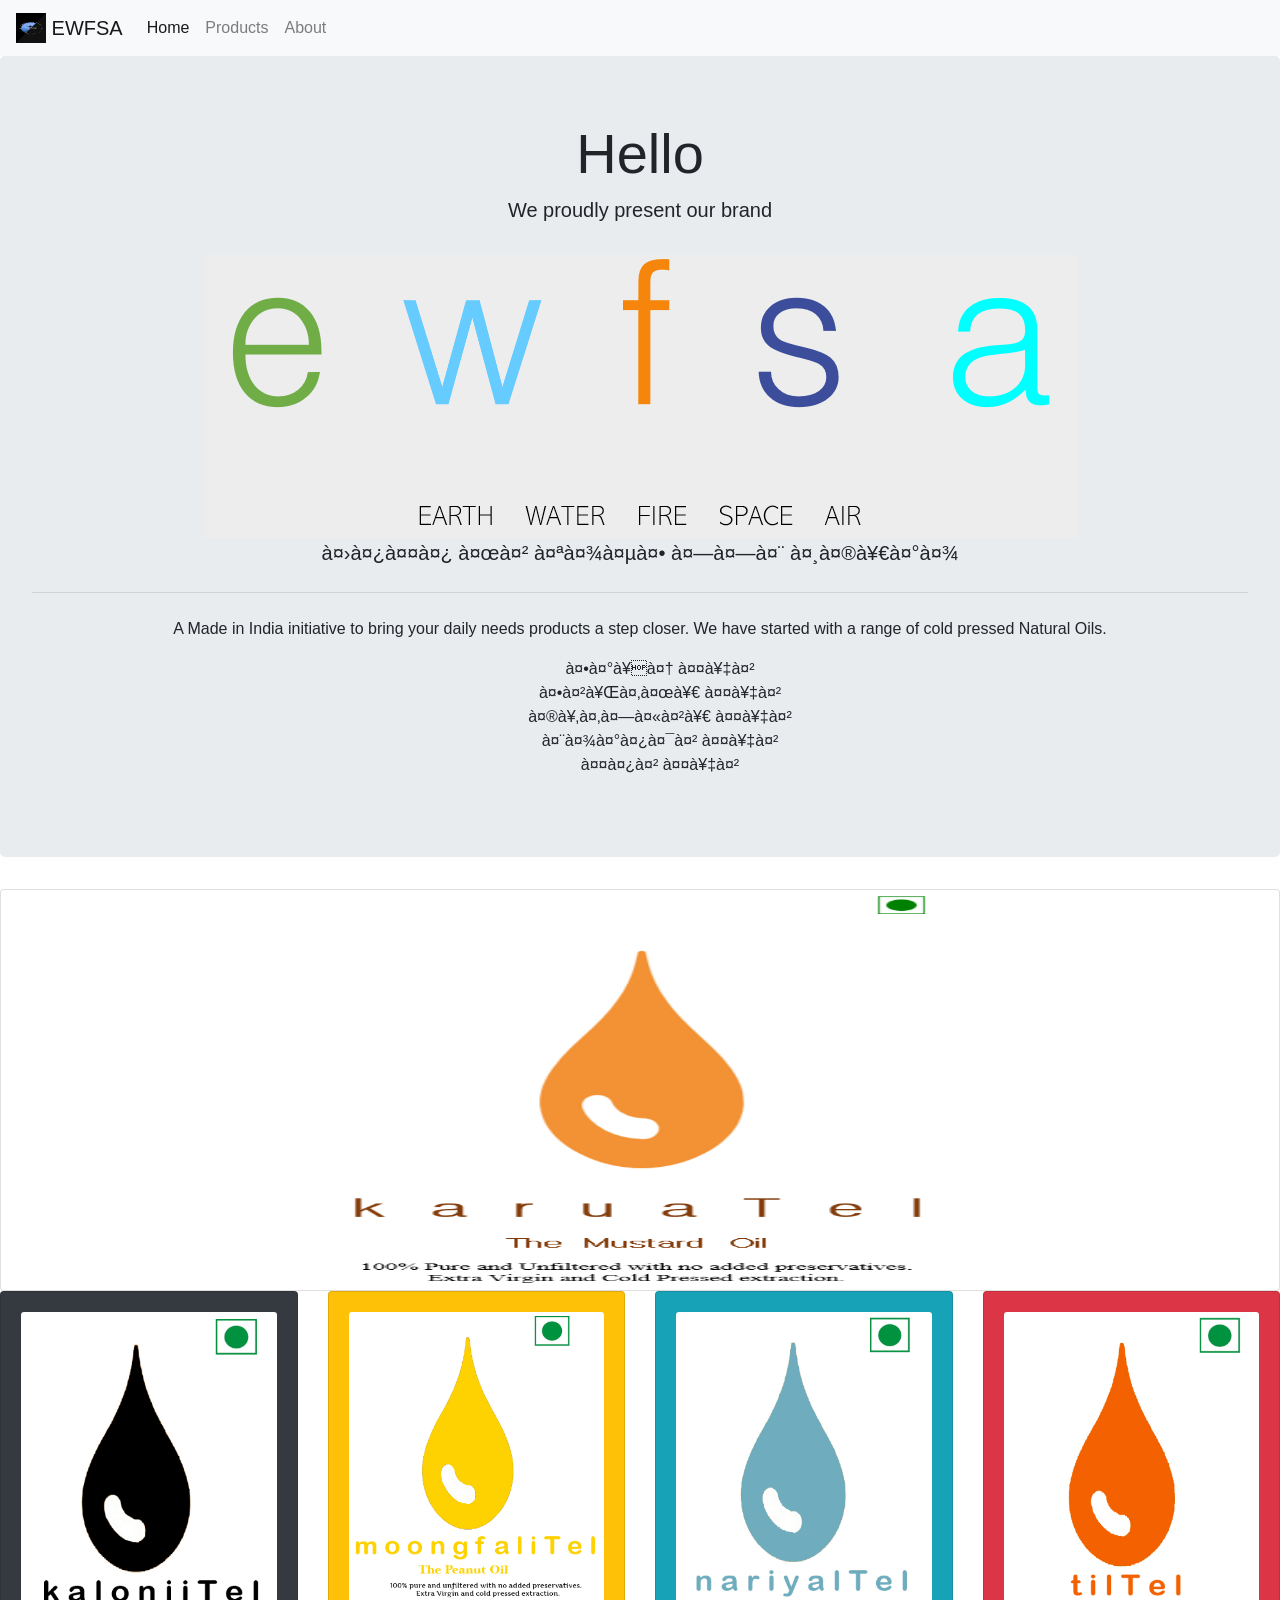
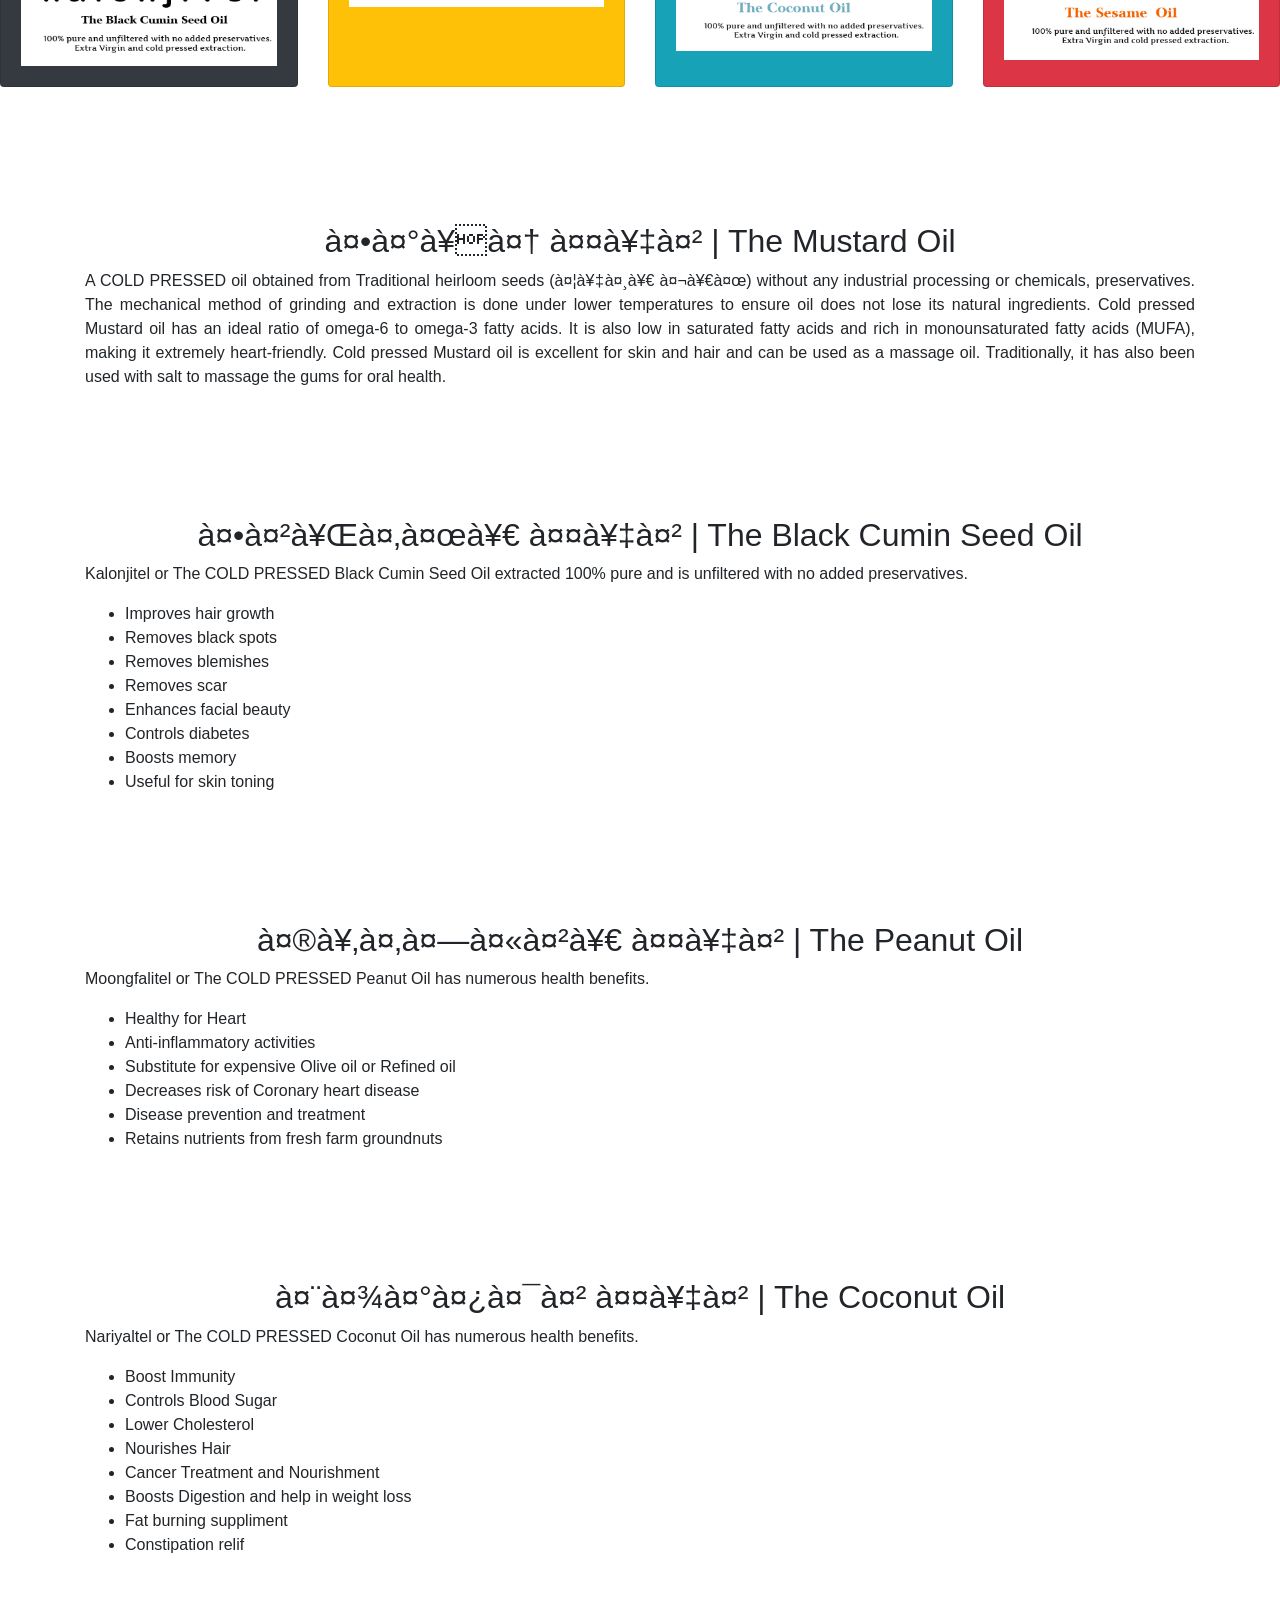
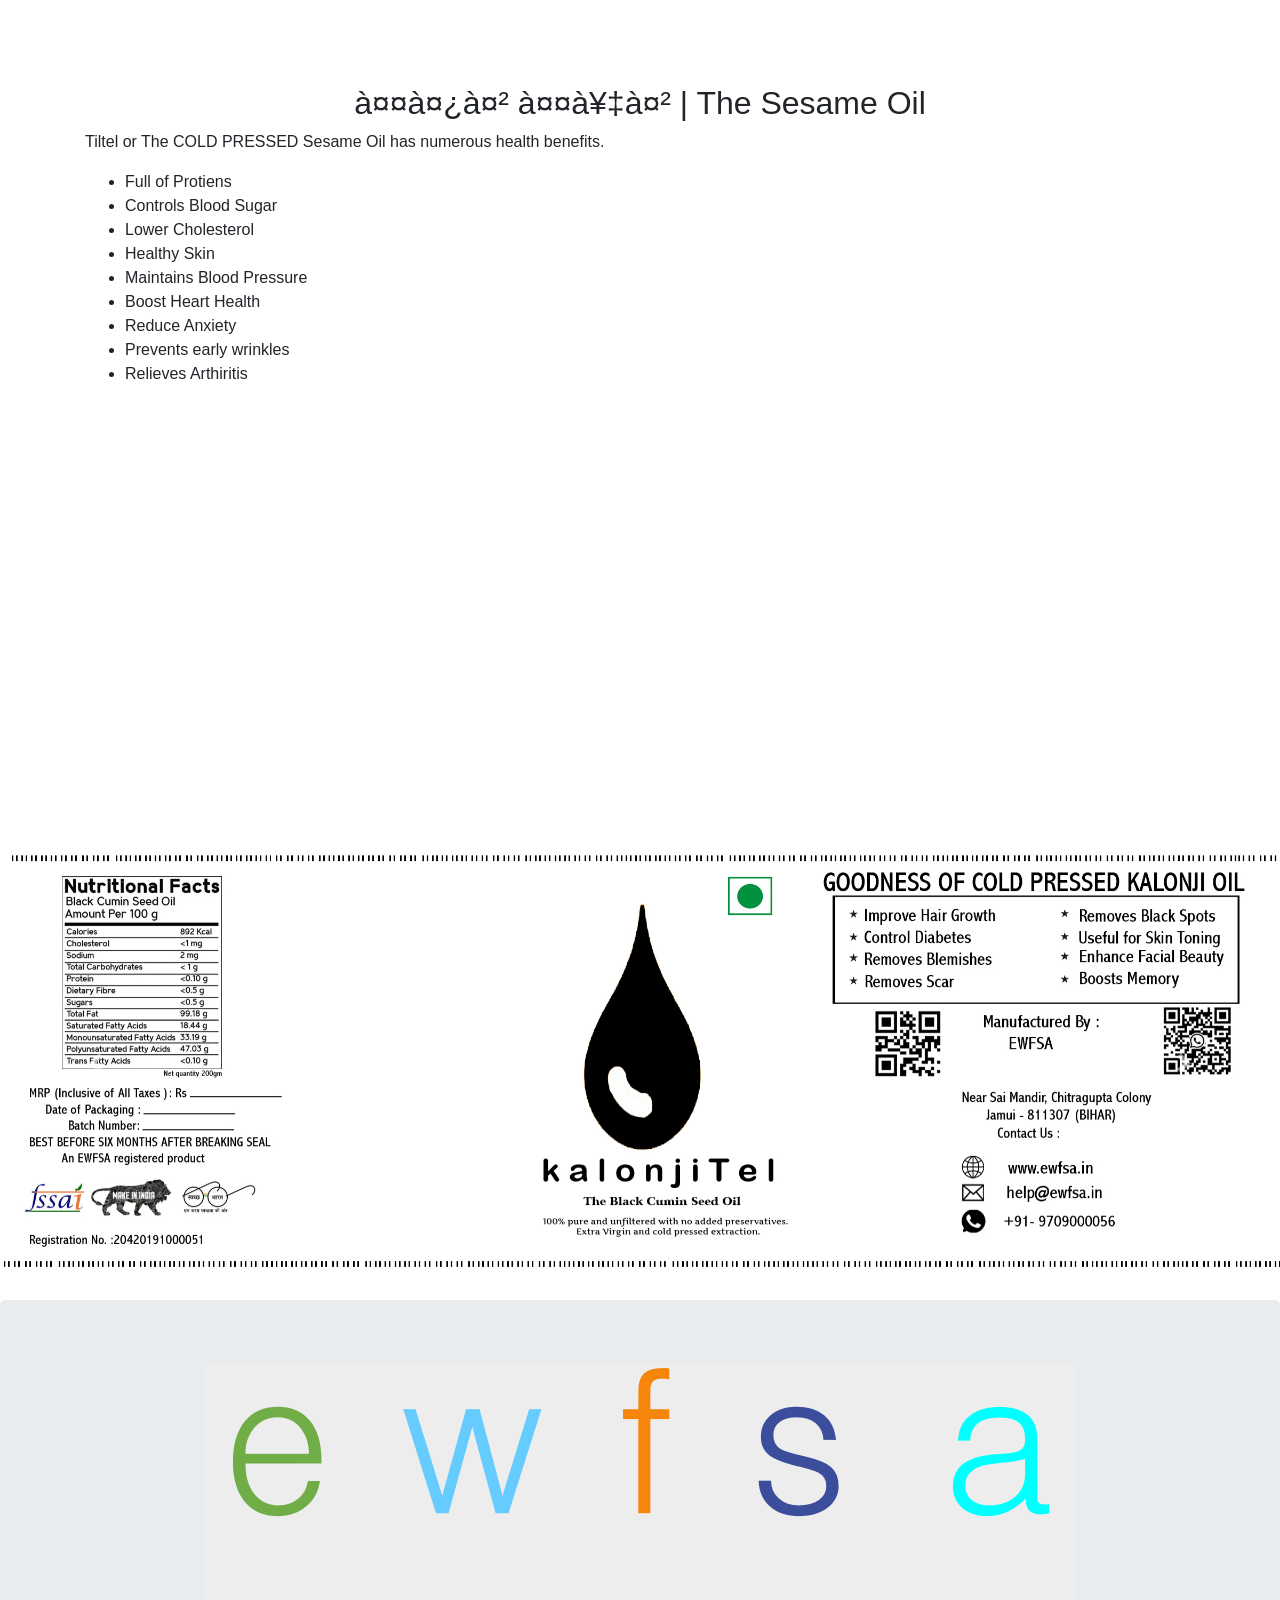
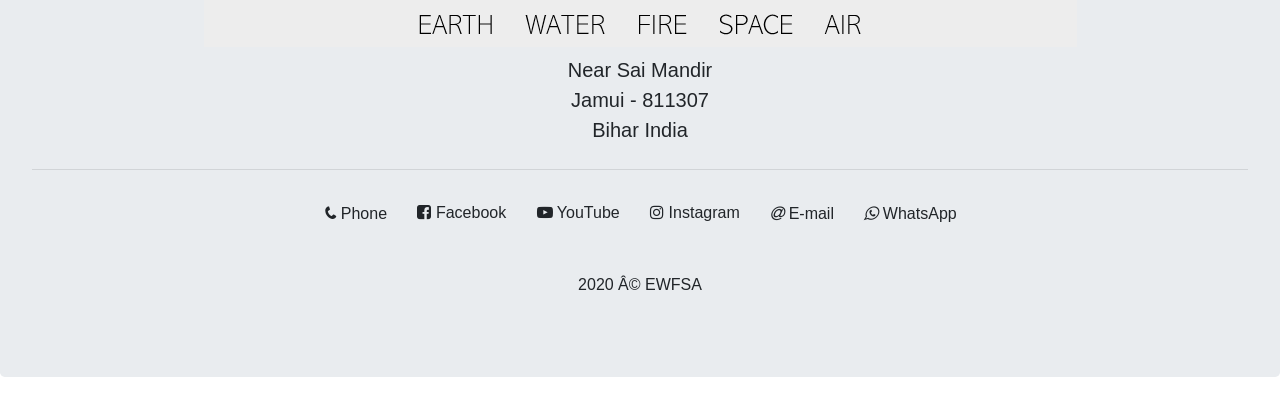
==== commit ae47e80e: "approval" ====
--- a/index.html
+++ b/index.html
@@ -97,7 +97,7 @@
                 </p>
                 
                 <h2>कलौंजी तेल | The Black Cumin Seed Oil</h2>
-                <p style="text-align: justify">Kalonjitel or The Black Cumin Seed Oil extracted 100% pure and is unfiltered with no addes preservatives.
+                <p style="text-align: justify">Kalonjitel or The COLD PRESSED Black Cumin Seed Oil extracted 100% pure and is unfiltered with no added preservatives.
                     <ul>
                         <li>Improves hair growth</li>
                         <li>Removes black spots</li>
@@ -111,7 +111,7 @@
                 </p>
 
                 <h2>मूंगफली तेल | The Peanut Oil</h2>
-                <p style="text-align: justify">Moongfalitel or The Peanut Oil has numerous health benefits.
+                <p style="text-align: justify">Moongfalitel or The COLD PRESSED Peanut Oil has numerous health benefits.
                     <ul>
                         <li>Healthy for Heart</li>
                         <li>Anti-inflammatory activities</li>
@@ -123,7 +123,7 @@
                 </p>
 
                 <h2>नारियल तेल | The Coconut Oil</h2>
-                <p style="text-align: justify">Nariyaltel or The Coconut Oil has numerous health benefits.
+                <p style="text-align: justify">Nariyaltel or The COLD PRESSED Coconut Oil has numerous health benefits.
                     <ul>
                         <li>Boost Immunity</li>
                         <li>Controls Blood Sugar</li>
@@ -137,7 +137,7 @@
                 </p>
 
                 <h2>तिल तेल | The Sesame Oil</h2>
-                <p style="text-align: justify">Moongfalitel or The Peanut Oil has numerous health benefits.
+                <p style="text-align: justify">Tiltel or The COLD PRESSED Sesame Oil has numerous health benefits.
                     <ul>
                         <li>Full of Protiens</li>
                         <li>Controls Blood Sugar</li>
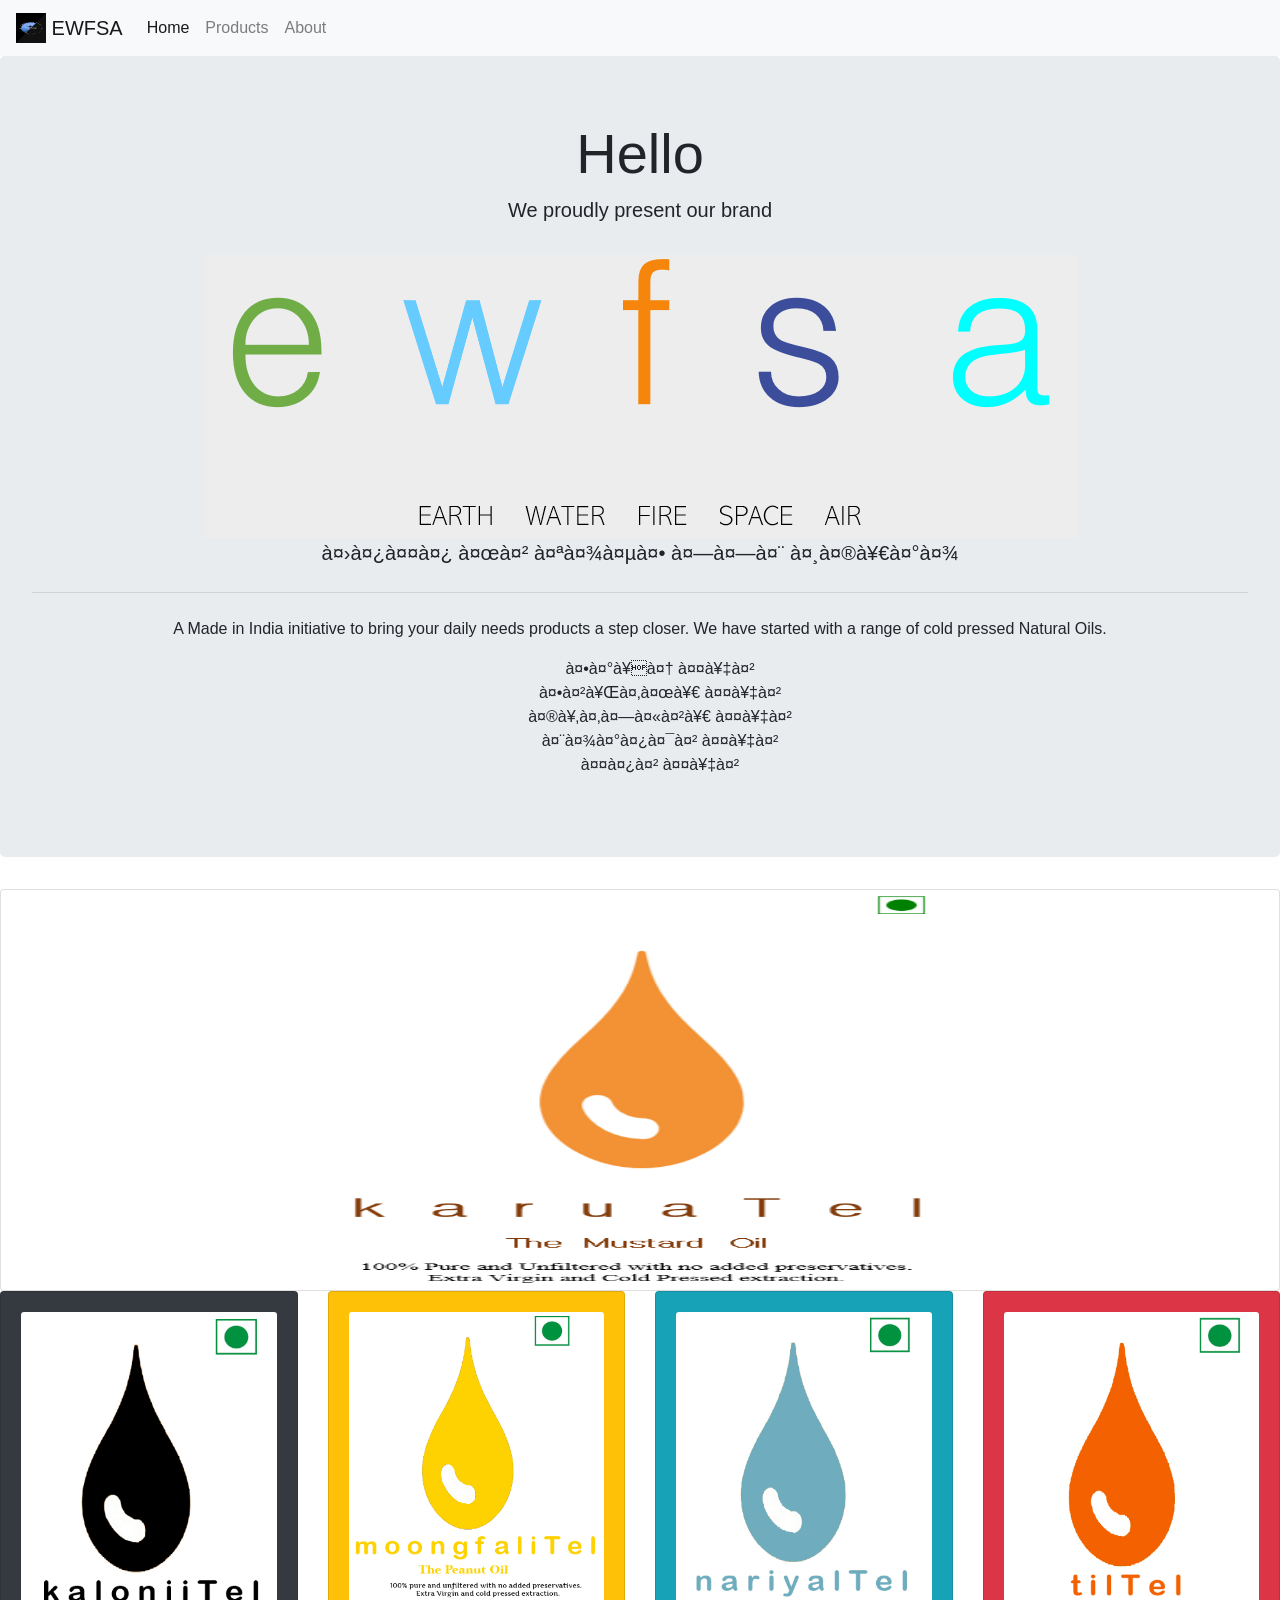
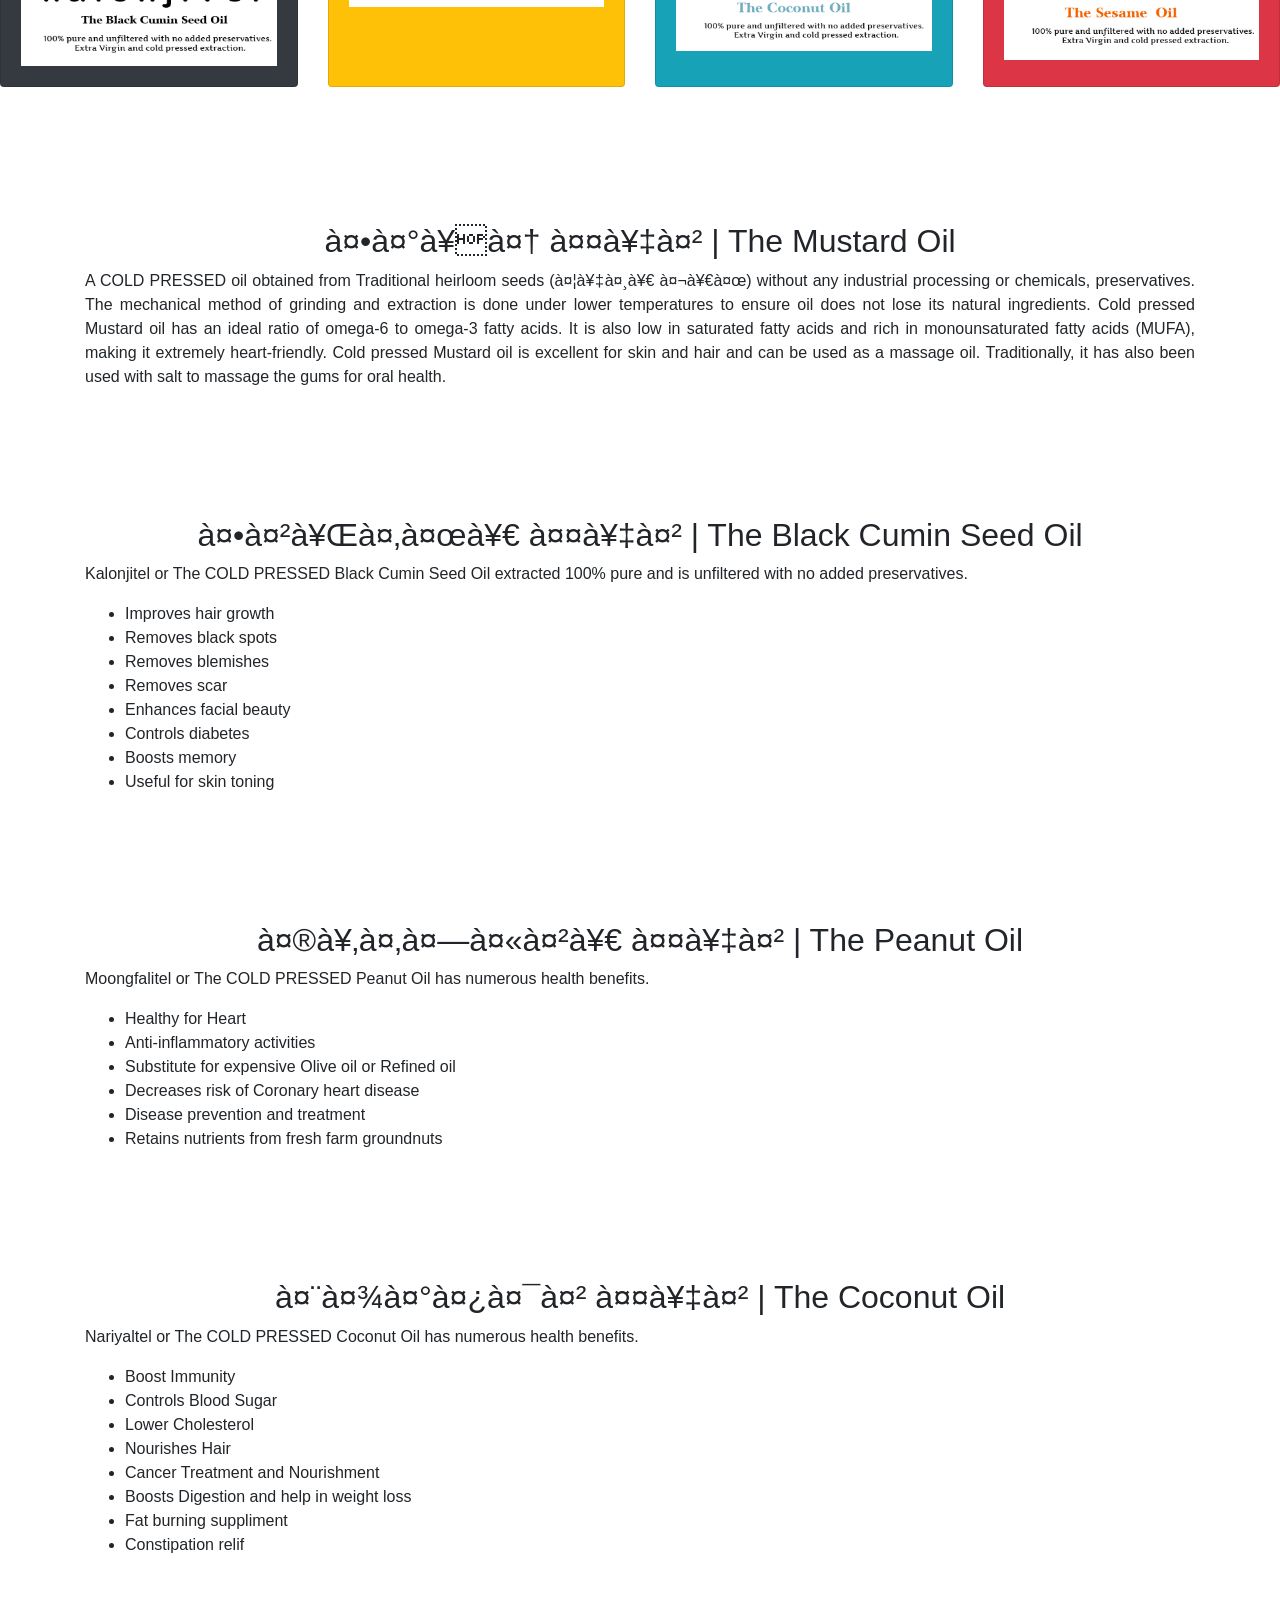
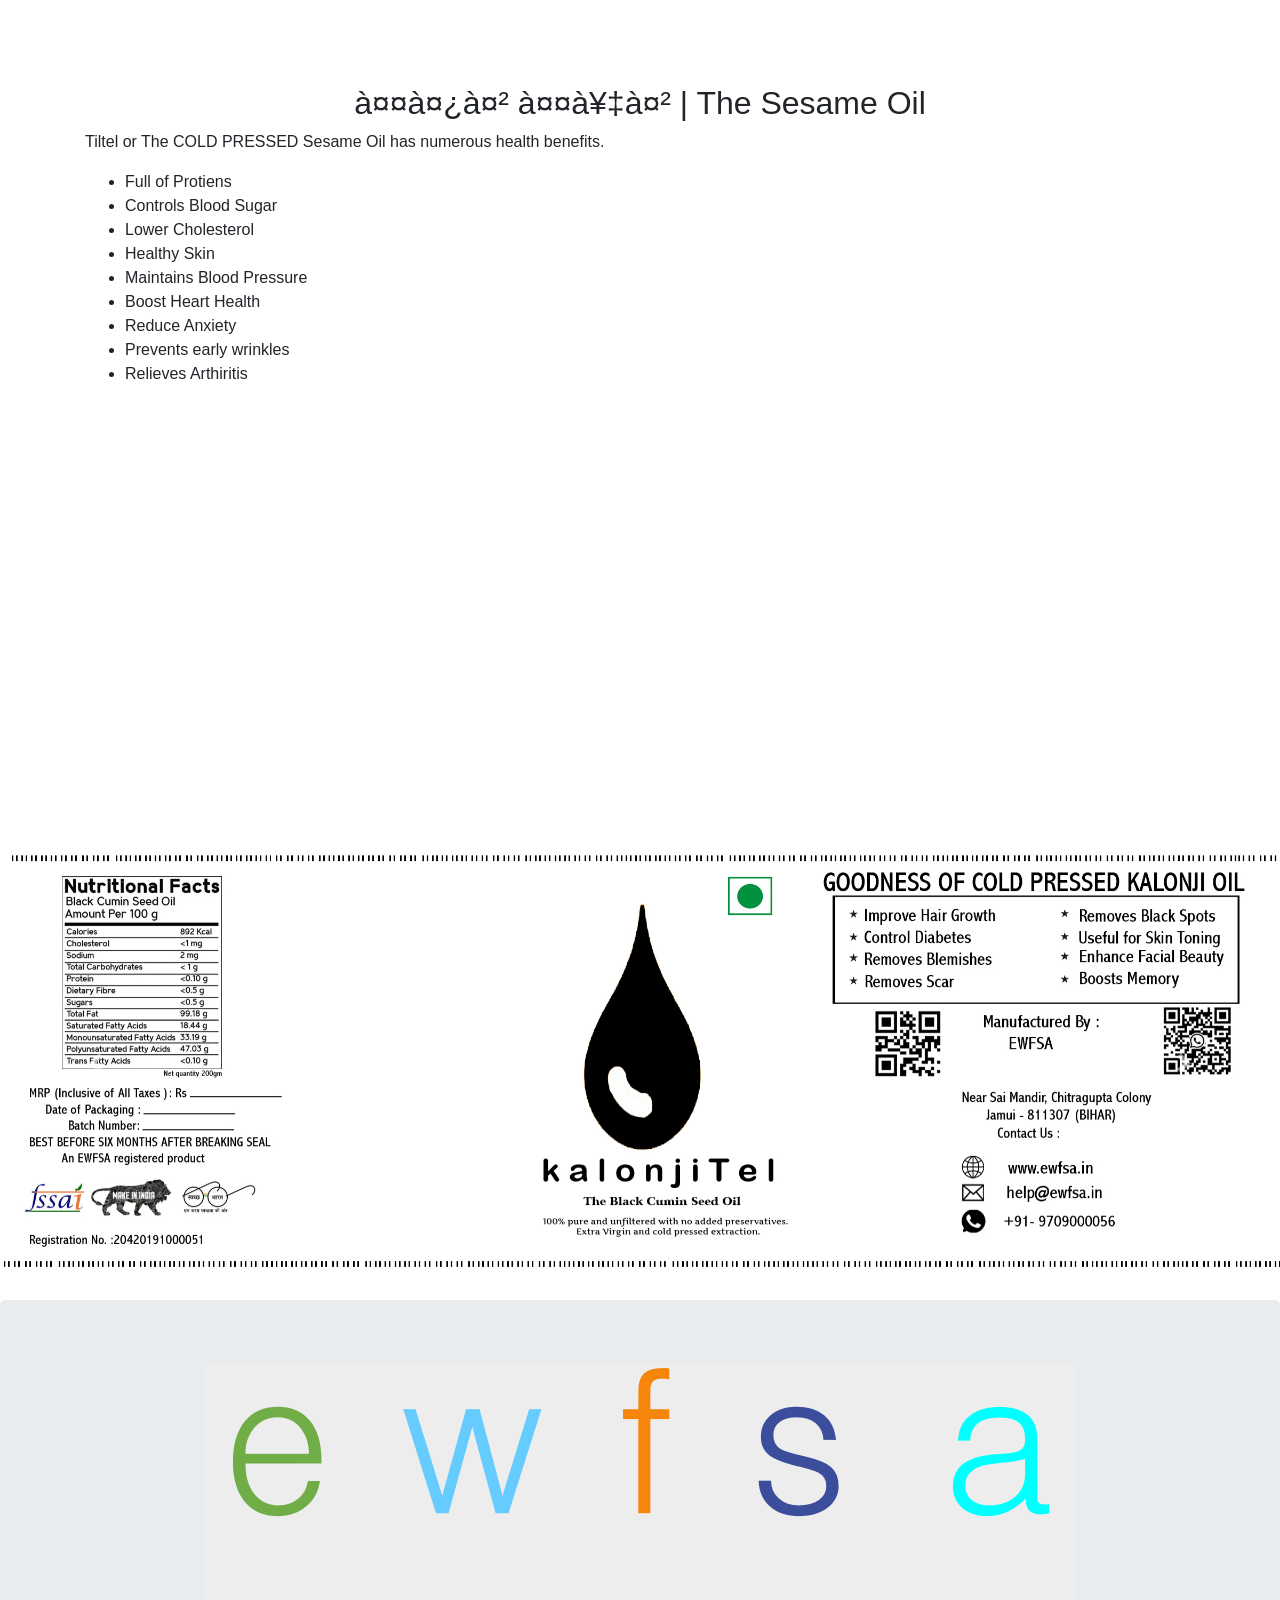
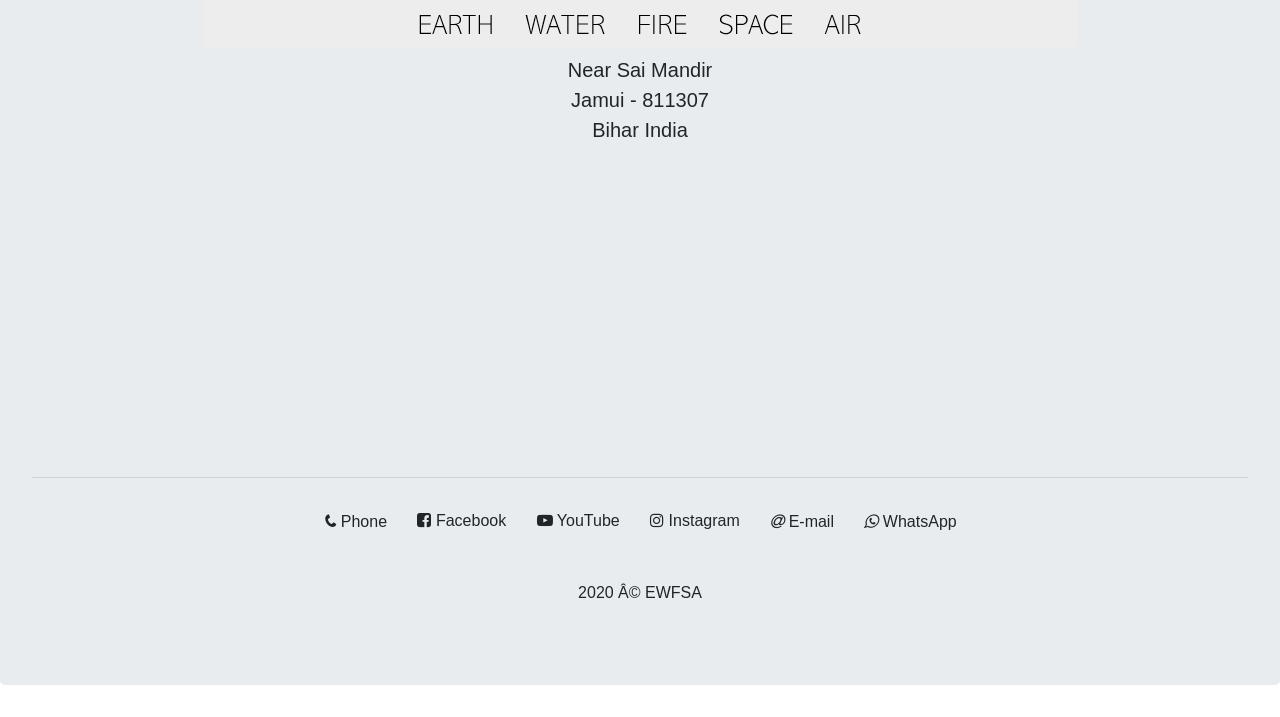
==== commit 13ce25de: "added map" ====
--- a/index.html
+++ b/index.html
@@ -42,9 +42,7 @@
             <h1 class="display-4">Hello</h1>
             <p class="lead" style="text-align: center">We proudly present our brand <br><br><img src="./images/f_logo.PNG"><br>छिति जल पावक गगन समीरा<br></p>
             <hr class="my-4">
-            <!-- <div class="card bg-body">
-                <img class="rounded mx-auto d-block" style="align-items: center;width:600px;height:400px;" src="./images/eWFSA_LOGO.PNG" >
-            </div> -->
+            
             <p style="text-align: center">A Made in India initiative to bring your daily needs products a step closer. We
                 have started with a range of cold pressed Natural Oils.
                 <ul style="text-align: center; list-style-type:none">
@@ -203,7 +201,7 @@
         <div class="jumbotron" >
             
             <h1 class="display-4" style="text-align: center;"><img src="./images/f_logo.PNG"></h1>
-            <p class="lead" style="text-align: center">Near Sai Mandir <br>Jamui - 811307<br>Bihar India</p>
+            <p class="lead" style="text-align: center">Near Sai Mandir <br>Jamui - 811307<br>Bihar India <br><iframe src="https://www.google.com/maps/embed?pb=!1m23!1m12!1m3!1d452.2332000851771!2d86.22518190460015!3d24.93664803531299!2m3!1f0!2f0!3f0!3m2!1i1024!2i768!4f13.1!4m8!3e6!4m0!4m5!1s0x39f22a3063e5c639%3A0x42bd079726ae0348!2sJamui%2C%20Bihar%20811307!3m2!1d24.9370084!2d86.2250577!5e0!3m2!1sen!2sin!4v1604048145208!5m2!1sen!2sin" width="400" height="300" frameborder="0" style="border:0;" allowfullscreen="" aria-hidden="false" tabindex="0"></iframe></p>
             <hr class="my-4">
             
             <p style="text-align: center; align-items: center;">
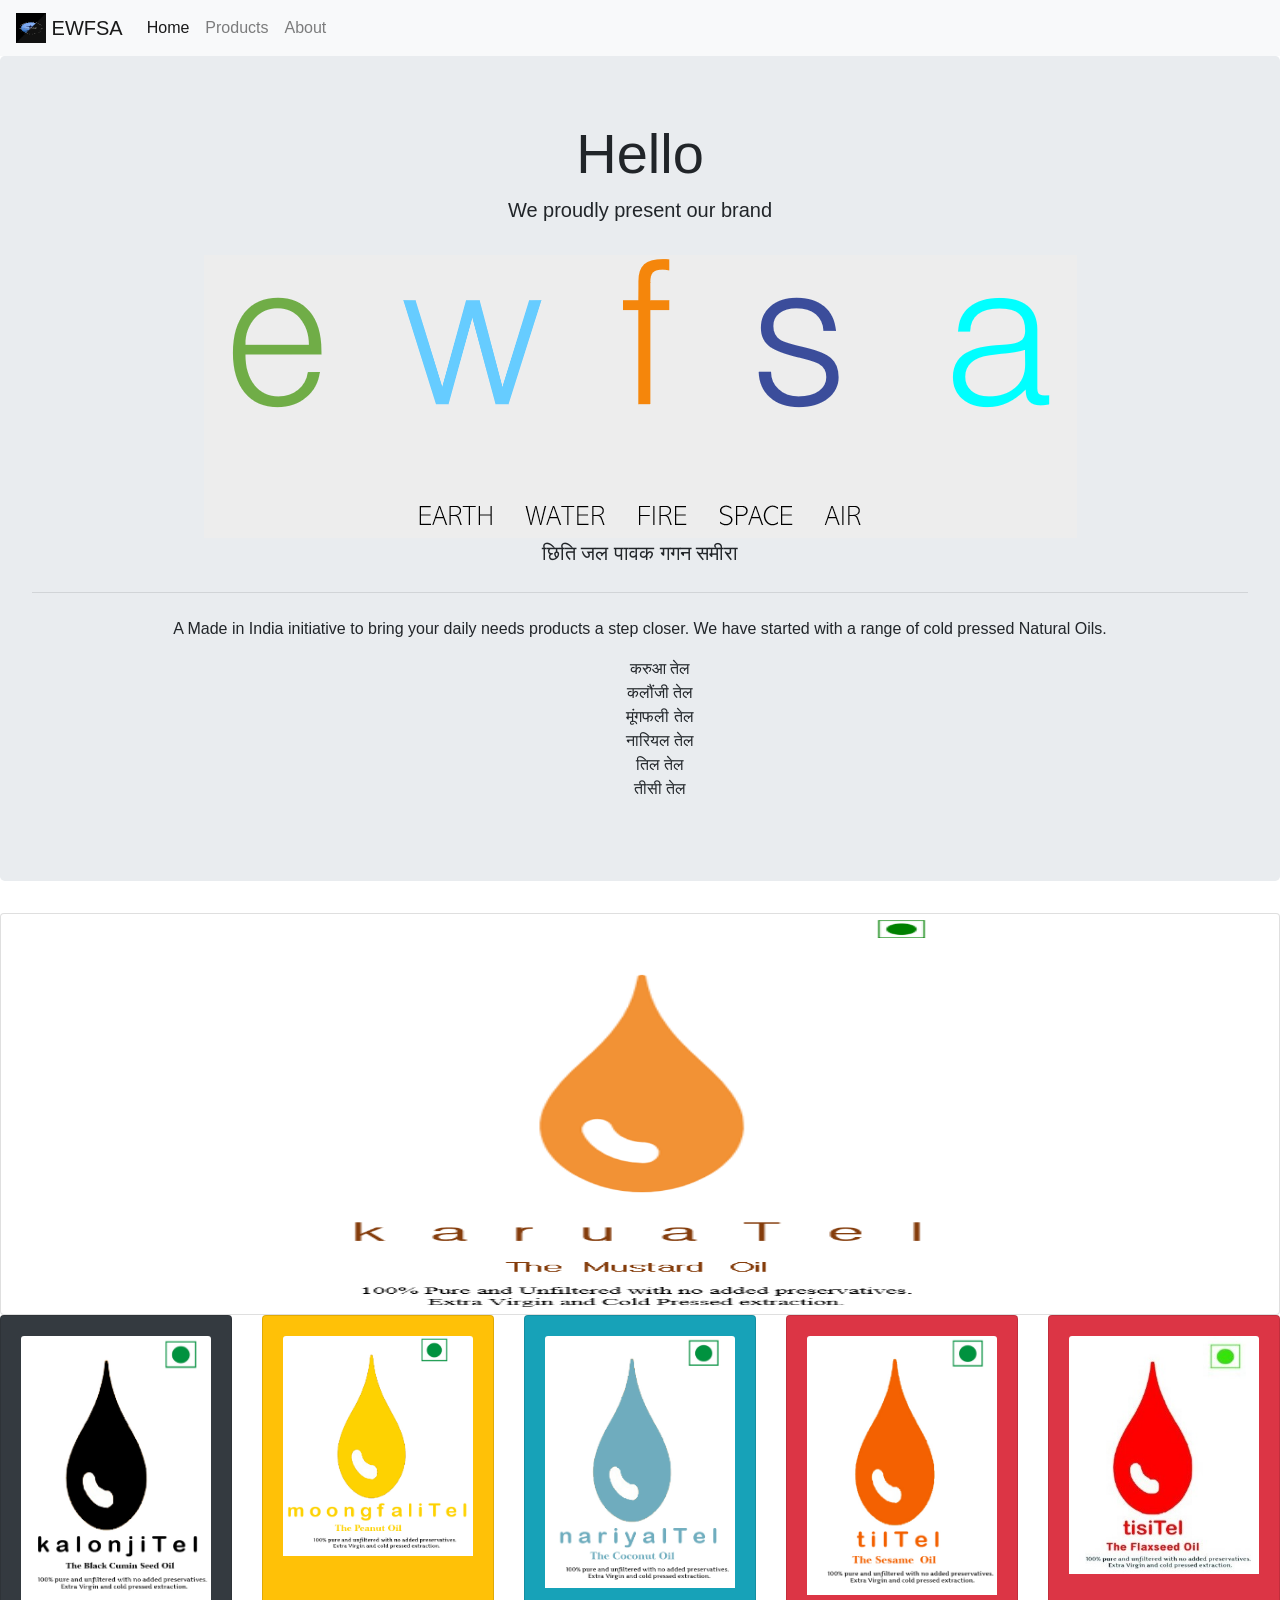
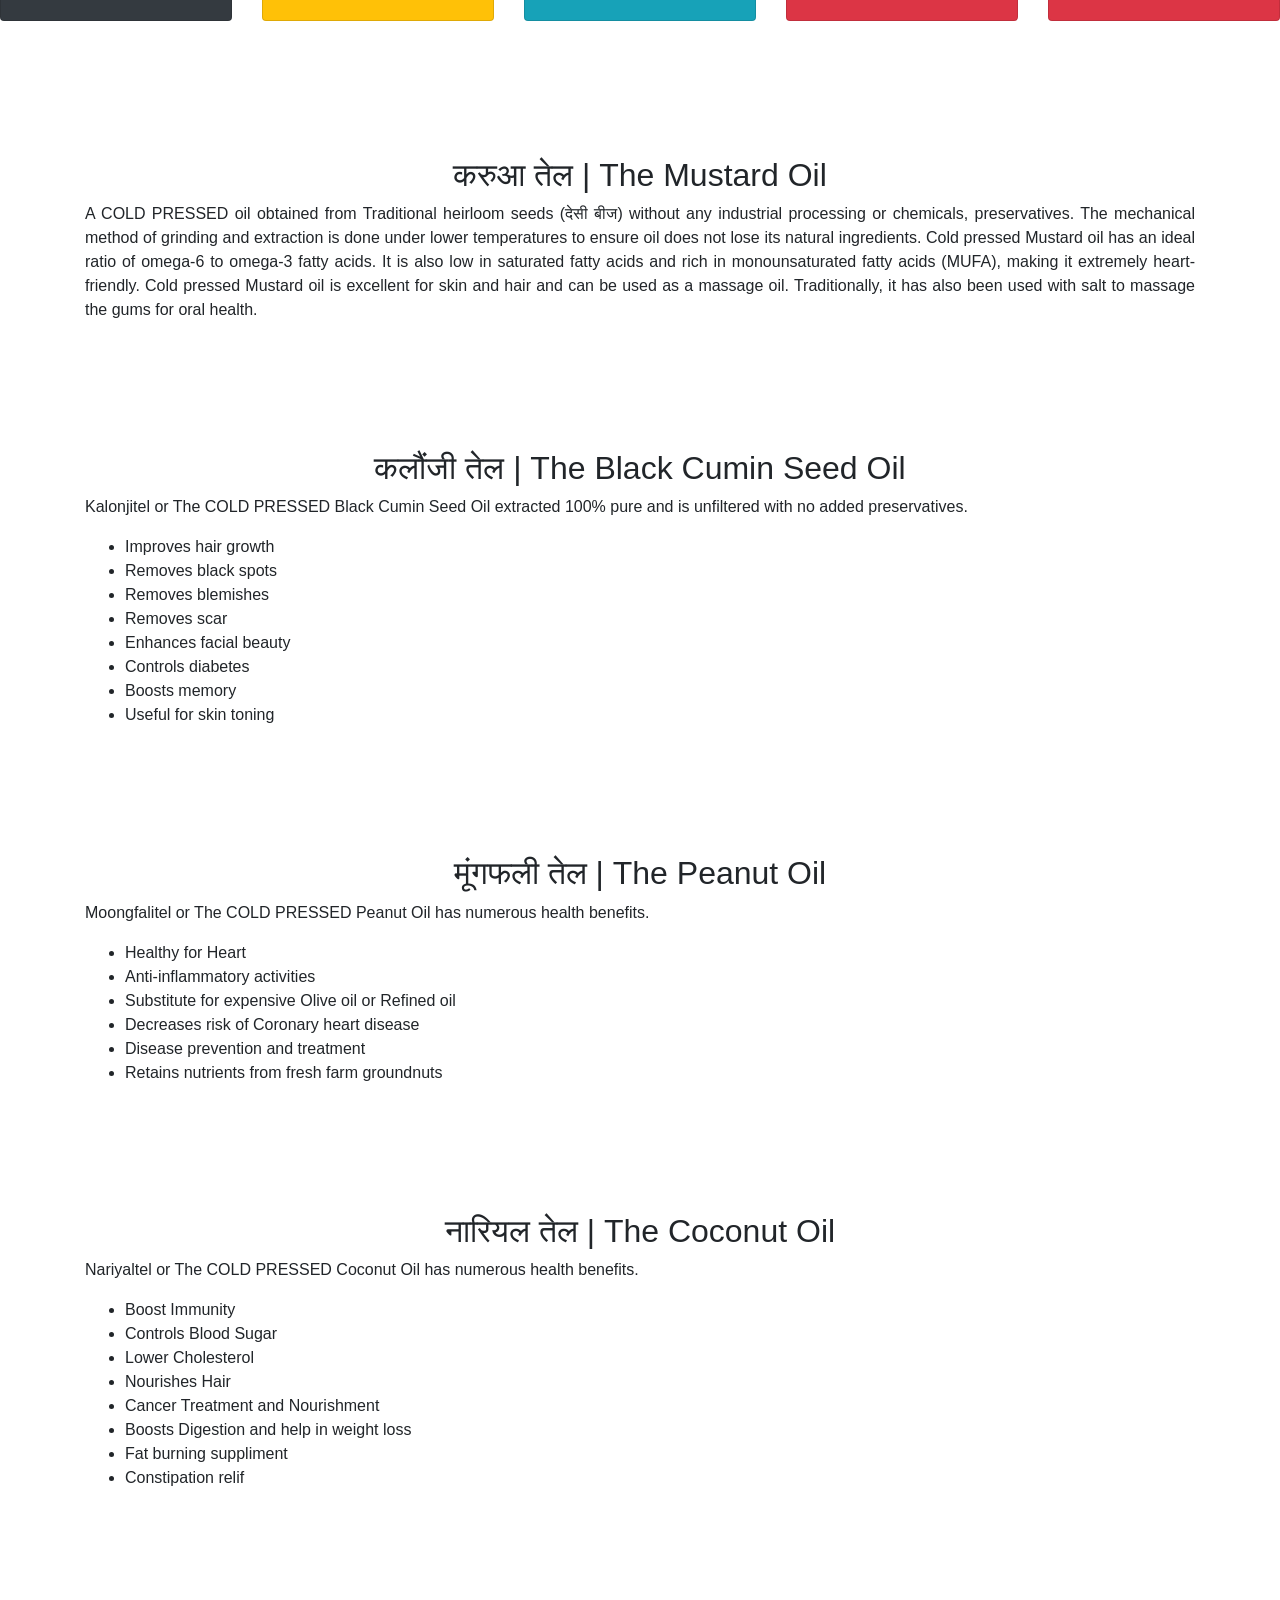
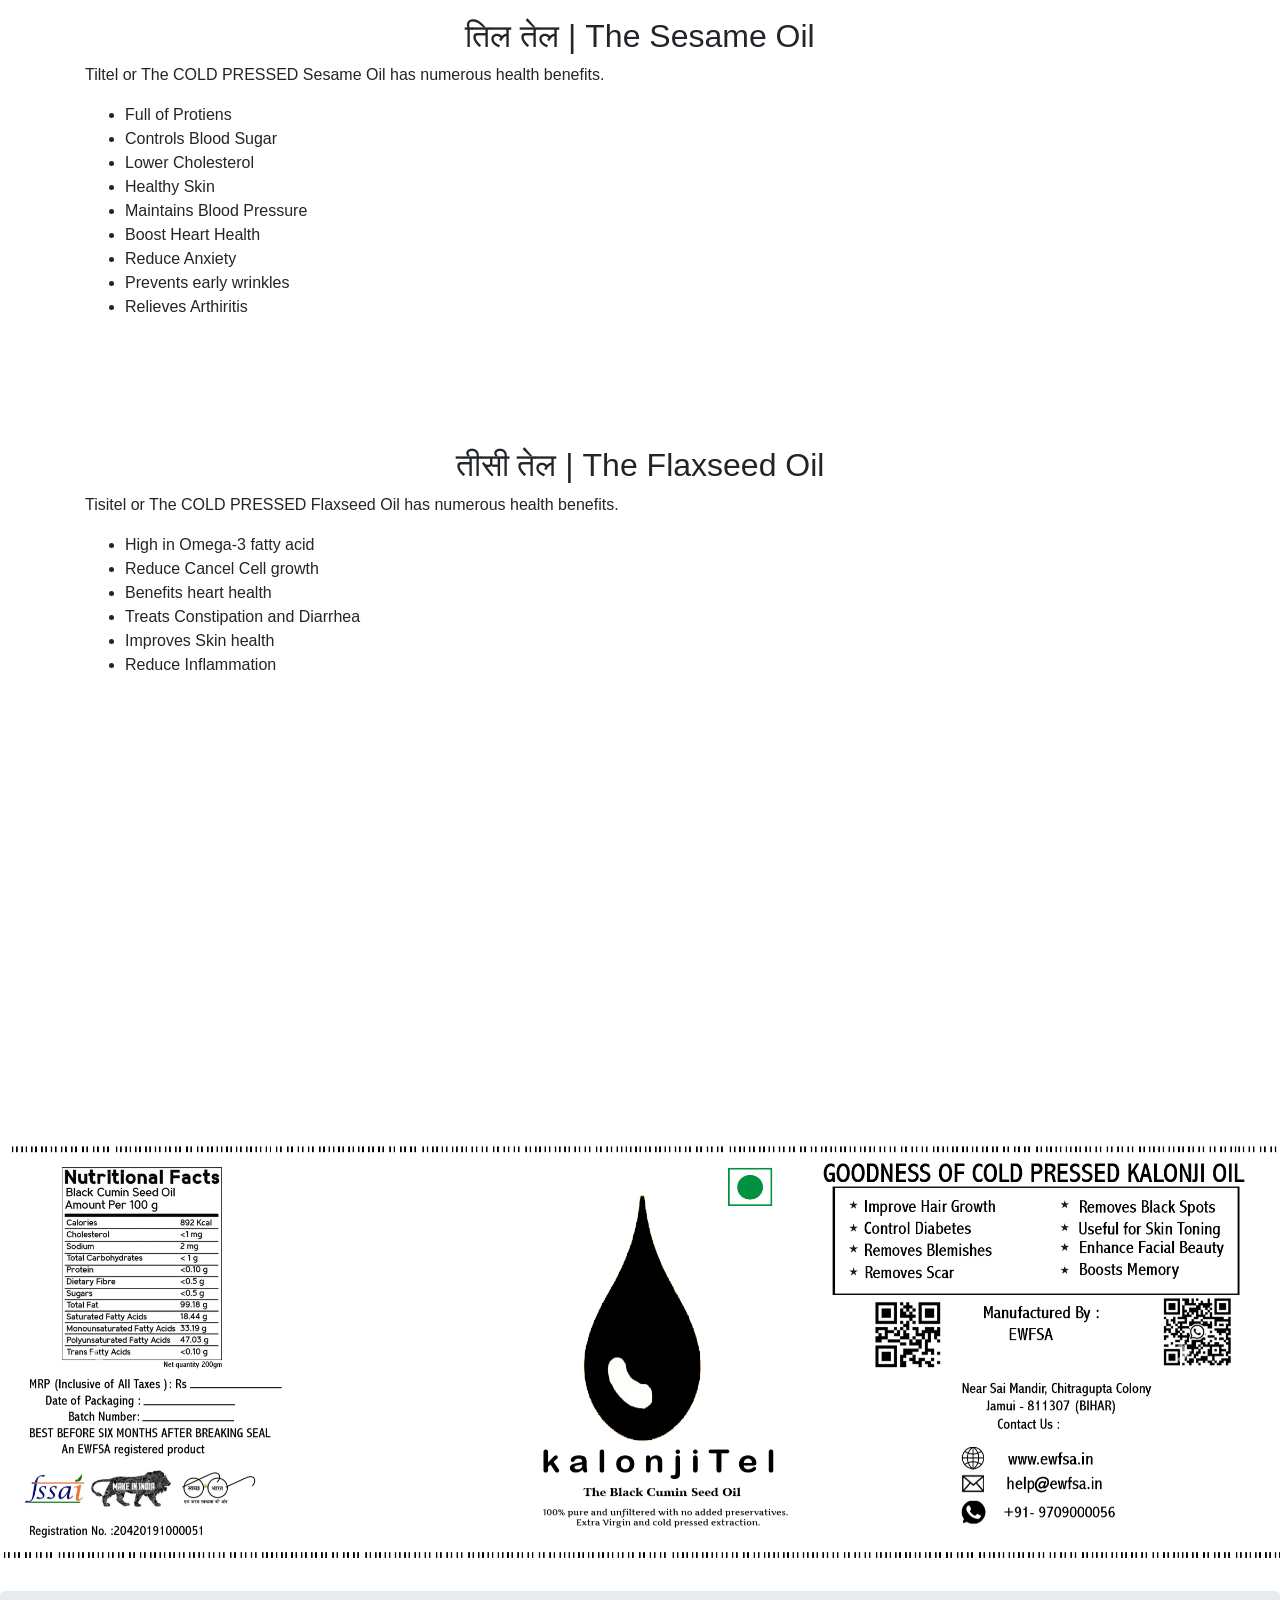
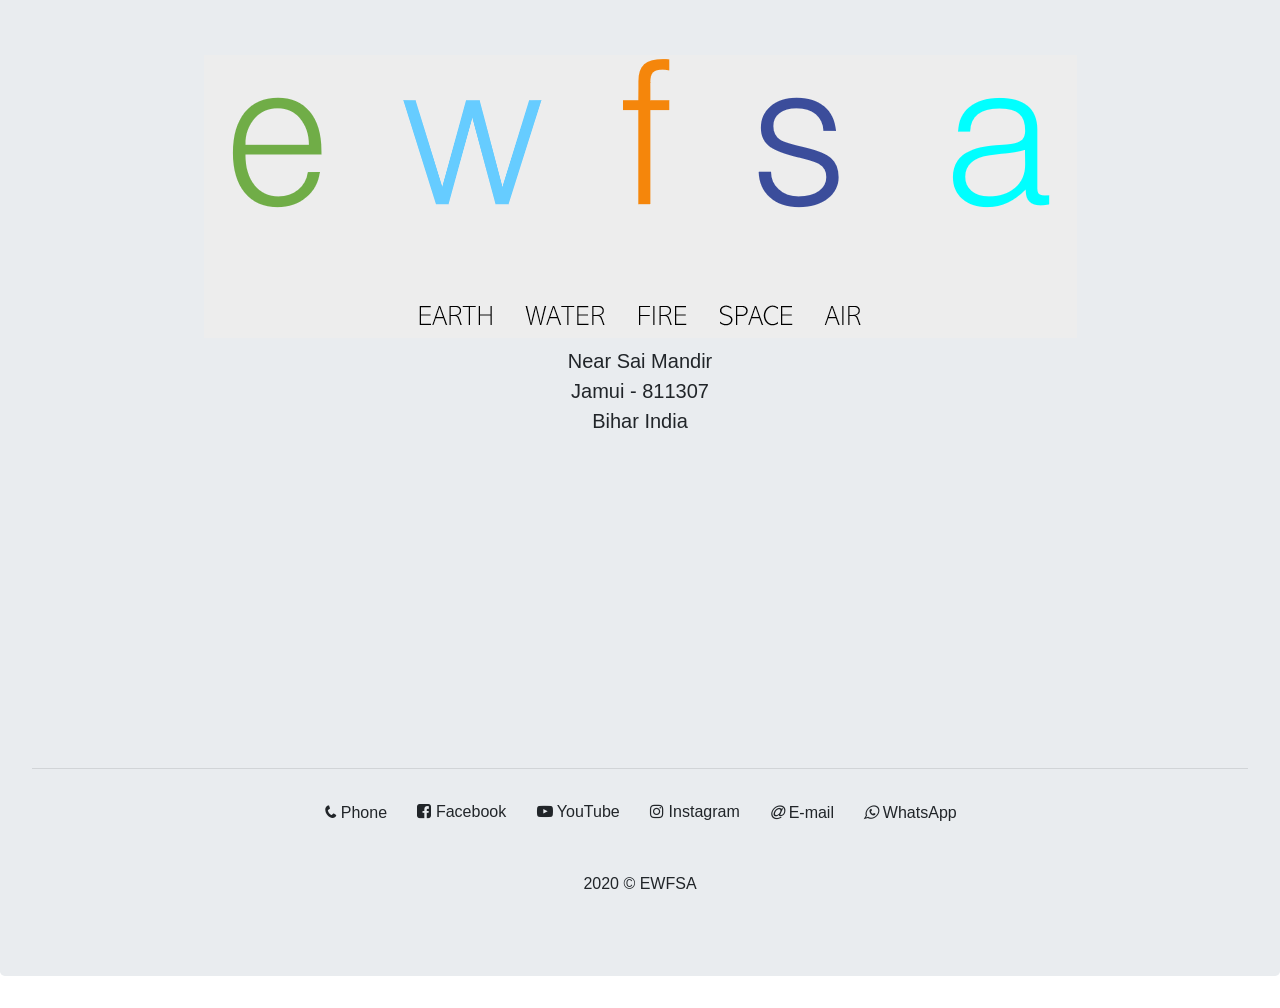
==== commit 32c29011: "final fix" ====
--- a/index.html
+++ b/index.html
@@ -2,6 +2,7 @@
 <html>
 
 <head>
+    <meta charset="UTF-8" />
     <title>Natural Oils by EWFSA</title>
     <link rel="icon" type="image/jpeg" href="./images/logo.jpeg">
     <link rel="stylesheet" href="./style.css">
@@ -51,6 +52,7 @@
                     <li>मूंगफली तेल</li>
                     <li>नारियल तेल</li>
                     <li>तिल तेल</li>
+                    <li>तीसी तेल</li>
                 </ul>
             </p>
 
@@ -83,6 +85,11 @@
                 <img class="card-img-top" src="./images/tiltel_logo.PNG">
             </div>
             </div>
+            <div class="card bg-danger">
+                <div class="card-body text-center">
+                    <img class="card-img-top" src="./images/tisitel_logo.jpeg">
+                </div>
+                </div>
         </div>
     </section>
     <br>
@@ -148,6 +155,17 @@
                         <li>Relieves Arthiritis</li>
                     </ul>
                 </p>
+                <h2>तीसी तेल | The Flaxseed Oil</h2>
+                <p style="text-align: justify">Tisitel or The COLD PRESSED Flaxseed Oil has numerous health benefits.
+                    <ul>
+                        <li>High in Omega-3 fatty acid</li>
+                        <li>Reduce Cancel Cell growth</li>
+                        <li>Benefits heart health</li>
+                        <li>Treats Constipation and Diarrhea</li>
+                        <li>Improves Skin health</li>
+                        <li>Reduce Inflammation</li>
+                    </ul>
+                </p>
         </div>
     </section>
 
@@ -170,7 +188,7 @@
             <!-- The slideshow -->
             <div class="carousel-inner">
               <div class="carousel-item active">
-                <img src="./images/kalongitel.jpg" alt="Kalonjitel width="1100" height="500">
+                <img src="./images/kalongitel.jpg" alt="Kalonjitel" width="1100" height="500">
               </div>
               <div class="carousel-item">
                 <img src="./images/karuatel.PNG" alt="karuatel" width="1100" height="500">
@@ -183,6 +201,9 @@
               </div>
               <div class="carousel-item">
                 <img src="./images/tiltel.jpg" alt="tiltel" width="1100" height="500">
+              </div>
+              <div class="carousel-item">
+                <img src="./images/tisitel.jpeg" alt="tiltel" width="1100" height="500">
               </div>
             </div>
             
@@ -201,14 +222,14 @@
         <div class="jumbotron" >
             
             <h1 class="display-4" style="text-align: center;"><img src="./images/f_logo.PNG"></h1>
-            <p class="lead" style="text-align: center">Near Sai Mandir <br>Jamui - 811307<br>Bihar India <br><iframe src="https://www.google.com/maps/embed?pb=!1m23!1m12!1m3!1d452.2332000851771!2d86.22518190460015!3d24.93664803531299!2m3!1f0!2f0!3f0!3m2!1i1024!2i768!4f13.1!4m8!3e6!4m0!4m5!1s0x39f22a3063e5c639%3A0x42bd079726ae0348!2sJamui%2C%20Bihar%20811307!3m2!1d24.9370084!2d86.2250577!5e0!3m2!1sen!2sin!4v1604048145208!5m2!1sen!2sin" width="400" height="300" frameborder="0" style="border:0;" allowfullscreen="" aria-hidden="false" tabindex="0"></iframe></p>
+            <p class="lead" style="text-align: center">Near Sai Mandir <br>Jamui - 811307<br>Bihar India <br><iframe src="https://www.google.com/maps/embed?pb=!1m18!1m12!1m3!1d3617.8639668660235!2d86.22243721500433!3d24.93670368401806!2m3!1f0!2f0!3f0!3m2!1i1024!2i768!4f13.1!3m3!1m2!1s0x0%3A0x0!2zMjTCsDU2JzEyLjEiTiA4NsKwMTMnMjguNyJF!5e0!3m2!1sen!2sin!4v1604564900224!5m2!1sen!2sin" width="400" height="300" frameborder="0" style="border:0;" allowfullscreen="" aria-hidden="false" tabindex="0"></iframe></p>
             <hr class="my-4">
             
             <p style="text-align: center; align-items: center;">
                 <div class="contact-links" style="align-items: center; text-align: center;">
                     <a href="tel:+919709000056" class="btn contact-details">
                         <i class="fas fa-phone"></i> Phone </a>
-                    <a id="profile-link" href="https://www.facebook.com/EWFSAOILS/" target="_blank" class="btn contact-details">
+                    <a id="profile-link" href="https://www.facebook.com/EWFSAOIL/" target="_blank" class="btn contact-details">
                         <i class="fa fa-facebook-square"></i> Facebook</a>
                     <a id="profile-link" href="https://www.youtube.com/channel/UCrodhrcutp7RdM4tssHJK1w" target="_blank" class="btn contact-details">
                         <i class="fa fa-youtube-play"></i> YouTube</a>
